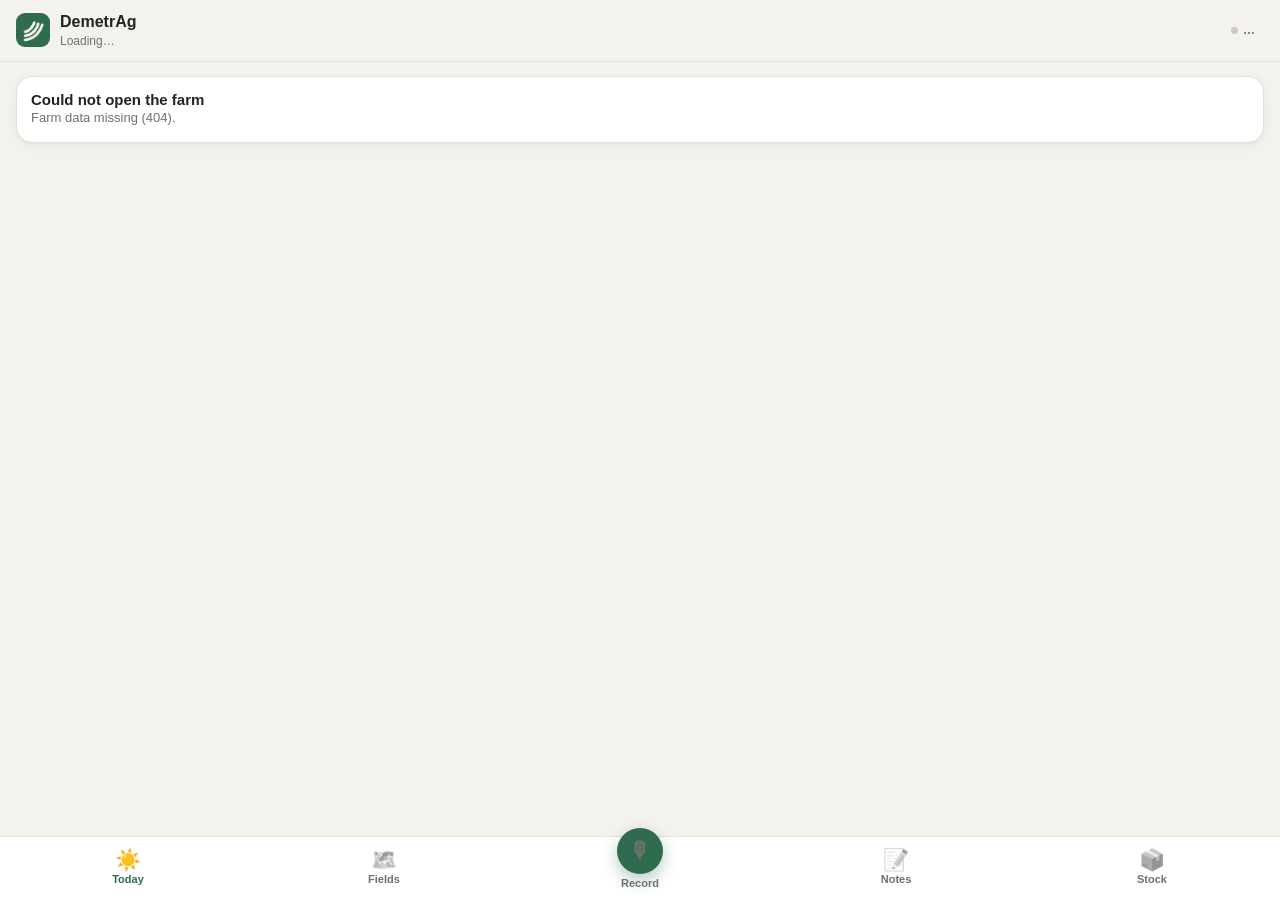
==== web/app/index.html @ 53e03352 "Add DemetrAg phone app with live sync, notes and photos - Phone app (web/app/): installable on iPhon" ====
<!doctype html>
<html lang="en">
<head>
  <meta charset="utf-8">
  <meta name="viewport" content="width=device-width, initial-scale=1, viewport-fit=cover">
  <title>DemetrAg</title>
  <meta name="apple-mobile-web-app-capable" content="yes">
  <meta name="mobile-web-app-capable" content="yes">
  <meta name="apple-mobile-web-app-title" content="DemetrAg">
  <meta name="apple-mobile-web-app-status-bar-style" content="default">
  <meta name="theme-color" content="#F4F2EC">
  <link rel="manifest" href="manifest.webmanifest">
  <link rel="apple-touch-icon" href="icons/icon-180.png">
  <link rel="icon" href="icons/icon-192.png">
  <link rel="stylesheet" href="../css/styles.css">
  <link rel="stylesheet" href="app.css">
</head>
<body class="m-body">
  <header class="m-top">
    <div class="m-brand">
      <img src="icons/icon-180.png" alt="" class="m-logo">
      <div><div class="m-name">DemetrAg</div><div class="m-farm" id="m-farm">Loading…</div></div>
    </div>
    <span class="live live-local" id="live">…</span>
  </header>

  <main class="m-main" id="m-main"><p class="m-loading">Loading the farm…</p></main>
  <section class="m-record" id="m-record" hidden>
    <div id="record-root"></div>
  </section>

  <nav class="m-tabs" aria-label="Sections">
    <button data-tab="today" class="is-on"><span>☀️</span>Today</button>
    <button data-tab="fields"><span>🗺️</span>Fields</button>
    <button data-tab="record" class="m-tab-record"><span>🎙</span>Record</button>
    <button data-tab="notes"><span>📝</span>Notes</button>
    <button data-tab="stock"><span>📦</span>Stock</button>
  </nav>

  <div id="toast" class="toast" role="status" aria-live="polite"></div>
  <script type="module" src="app.js"></script>
</body>
</html>
---- web/css/styles.css ----
:root {
  --bg: #F4F2EC;
  --card: #FFFFFF;
  --ink: #1E2622;
  --ink-2: #3A443F;
  --muted: #6B736E;
  --line: #E5E1D7;
  --line-strong: #CFC9BB;
  --accent: #2E6B4F;
  --accent-soft: #E3EFE8;
  --warn: #D9822B;
  --warn-soft: #FBEEDD;
  --crit: #C4452F;
  --crit-soft: #F9E3DE;
  --info: #4F7AA5;
  --info-soft: #E5EDF6;
  --ok: #3E8B5A;
  --radius: 14px;
  --shadow: 0 1px 2px rgba(30, 38, 34, .05), 0 4px 16px rgba(30, 38, 34, .04);
  --top: 64px;
  font-family: -apple-system, BlinkMacSystemFont, "Segoe UI", Inter, Roboto, "Helvetica Neue", sans-serif;
  color: var(--ink);
  background: var(--bg);
}

* { box-sizing: border-box; }
body { margin: 0; background: var(--bg); font-size: 14px; line-height: 1.45; }
h1, h2, h3, h4, h5 { margin: 0; line-height: 1.25; }
h2 { font-size: 20px; font-weight: 650; }
h3 { font-size: 15px; font-weight: 650; }
h4 { font-size: 14px; font-weight: 650; }
button { font: inherit; color: inherit; cursor: pointer; }
a { color: var(--accent); }
.muted { color: var(--muted); }
.small { font-size: 12px; }
.sub { color: var(--muted); margin: 2px 0 0; font-size: 13px; }

/* ---------- top bar ---------- */
.topbar {
  position: sticky; top: 0; z-index: 40; height: var(--top);
  display: flex; align-items: center; gap: 24px; padding: 0 24px;
  background: rgba(255, 255, 255, .92); backdrop-filter: blur(8px); border-bottom: 1px solid var(--line);
}
.brand { display: flex; align-items: center; gap: 10px; min-width: 260px; }
.brand-mark { width: 34px; height: 34px; }
.brand-name { font-weight: 700; font-size: 16px; letter-spacing: -.01em; }
.brand-sub { font-size: 12px; color: var(--muted); }
.farm-chip { display: flex; align-items: center; gap: 10px; padding: 6px 12px; border: 1px solid var(--line); border-radius: 999px; background: var(--bg); font-size: 13px; font-weight: 550; }
.top-right { margin-left: auto; display: flex; align-items: center; gap: 12px; }
.today { font-size: 13px; color: var(--ink-2); font-weight: 550; }
.log-count { font-size: 12px; color: var(--accent); font-weight: 600; }

.btn { border: 1px solid var(--line-strong); background: var(--card); border-radius: 10px; padding: 8px 14px; font-weight: 600; font-size: 13px; }
.btn.primary { background: var(--accent); border-color: var(--accent); color: #fff; }
.btn.primary:hover { background: #255A42; }
.btn.primary:disabled { opacity: .45; cursor: not-allowed; }
.btn.ghost { background: transparent; }
.btn.ghost:hover { background: var(--card); }
.icon-btn { border: 1px solid var(--line); background: var(--card); border-radius: 10px; width: 36px; height: 36px; display: inline-grid; place-items: center; font-size: 15px; flex: none; }
.icon-btn:hover { background: var(--bg); }
.link-btn { border: 0; background: none; color: var(--accent); font-weight: 600; padding: 10px 0 0; }
.link-btn:hover { text-decoration: underline; }

.tag { display: inline-block; font-size: 11px; font-weight: 600; padding: 2px 8px; border-radius: 999px; background: var(--line); color: var(--ink-2); }
.tag-synthetic { background: #EDE7F6; color: #5E4B8B; }

/* ---------- layout ---------- */
.layout { display: grid; grid-template-columns: 280px minmax(0, 1fr); gap: 0; min-height: calc(100vh - var(--top)); }
.sidebar { position: sticky; top: var(--top); align-self: start; height: calc(100vh - var(--top)); padding: 18px 14px 18px 20px; display: flex; flex-direction: column; gap: 8px; z-index: 30; }
.main { padding: 20px 24px 40px 10px; display: flex; flex-direction: column; gap: 18px; min-width: 0; }
.loading { padding: 40px; color: var(--muted); }

/* sidebar tiles with hover pop-overs */
.tile-wrap { position: relative; flex: 1 1 0; min-height: 58px; max-height: 112px; display: flex; }
.tile {
  width: 100%; height: 100%; display: flex; align-items: center; gap: 12px; text-align: left;
  padding: 11px 12px; border: 1px solid var(--line); border-radius: 12px; background: var(--card); box-shadow: var(--shadow);
  transition: border-color .15s, transform .15s;
}
.tile:hover { border-color: var(--line-strong); }
.tile.is-active { border-color: var(--accent); box-shadow: 0 0 0 1px var(--accent) inset, var(--shadow); }
.tile-ico { width: 36px; height: 36px; border-radius: 10px; background: var(--accent-soft); color: var(--accent); display: grid; place-items: center; flex: none; }
.ico { width: 20px; height: 20px; }
.tile-text { display: flex; flex-direction: column; min-width: 0; }
.tile-title { font-weight: 650; font-size: 13.5px; }
.tile-sum { font-size: 12px; color: var(--muted); white-space: nowrap; overflow: hidden; text-overflow: ellipsis; max-width: 190px; }
.pop {
  position: absolute; left: calc(100% + 10px); top: 0; width: 300px; z-index: 60;
  background: var(--card); border: 1px solid var(--line); border-radius: 12px; padding: 14px; box-shadow: 0 10px 30px rgba(30, 38, 34, .14);
  opacity: 0; visibility: hidden; transform: translateX(-4px); transition: opacity .12s, transform .12s, visibility .12s; pointer-events: none;
}
.tile-wrap:hover .pop, .tile-wrap:focus-within .pop { opacity: 1; visibility: visible; transform: none; }
.pop h5 { font-size: 11px; text-transform: uppercase; letter-spacing: .06em; color: var(--muted); margin: 8px 0 6px; }
.pop h5:first-child { margin-top: 0; }
.pop p { margin: 6px 0; font-size: 13px; }
.pop-row { display: flex; justify-content: space-between; gap: 10px; font-size: 13px; padding: 3px 0; }
.pop-row .ok { color: var(--ok); font-weight: 600; }
.pop-row .no { color: var(--crit); font-weight: 600; text-align: right; }
.pop-big { font-size: 34px; font-weight: 700; }
.pop-strong { font-weight: 650; }
.pop-note { color: var(--muted); font-size: 12px !important; }
.pop .pbar { margin: 2px 0 6px; }

/* ---------- cards ---------- */
.card { background: var(--card); border: 1px solid var(--line); border-radius: var(--radius); padding: 18px 20px; box-shadow: var(--shadow); min-width: 0; }
.card-head { display: flex; justify-content: space-between; align-items: flex-start; gap: 12px; margin-bottom: 12px; flex-wrap: wrap; }
.card h3 { margin-bottom: 8px; }
.section-title { margin: 18px 0 10px; font-size: 13px; text-transform: uppercase; letter-spacing: .05em; color: var(--muted); font-weight: 650; }
.view-head { display: flex; flex-direction: column; gap: 2px; padding-top: 4px; }
.view-head h2 { font-size: 22px; }
.grid-2 { display: grid; grid-template-columns: repeat(2, minmax(0, 1fr)); gap: 18px; }
.home-grid {
  display: grid; grid-template-columns: minmax(0, 1.75fr) minmax(380px, 1fr); gap: 18px; align-items: stretch;
  height: calc(100vh - var(--top) - 40px); min-height: 620px;
}
.home-grid > .card { min-height: 0; }
.home-grid > .card:not(.map-card) { overflow-y: auto; }
.map-card { display: flex; flex-direction: column; }
.view-head + .banner + .home-grid, .view-head + .home-grid { height: calc(100vh - var(--top) - 150px); }
.empty { color: var(--muted); padding: 10px 0; }
.banner { background: #EFEAF7; border: 1px dashed #A895CF; color: #4D3D78; border-radius: 12px; padding: 10px 14px; font-size: 13px; }
.error { border-color: var(--crit); }

/* crop chips and legends */
.crop-chip { display: inline-flex; align-items: center; gap: 5px; font-size: 12px; font-weight: 600; color: var(--ink-2); padding: 2px 8px 2px 6px; border-radius: 999px; background: var(--bg); white-space: nowrap; vertical-align: middle; }
.crop-chip i { width: 10px; height: 10px; border-radius: 3px; display: inline-block; }
.legend { display: flex; flex-wrap: wrap; gap: 6px; }
.status-legend { gap: 12px; font-size: 12px; color: var(--muted); }
.status-legend b { color: var(--ink); }

/* map */
.map-wrap { position: relative; flex: 1 1 auto; min-height: 340px; border-radius: 12px; background: #EEF0E6; overflow: hidden; border: 1px solid var(--line); }
.farm-map.is-panning { cursor: grabbing; }
.map-tools { position: absolute; top: 10px; right: 10px; display: flex; flex-direction: column; gap: 6px; }
.map-tools .icon-btn { width: 34px; height: 34px; font-size: 18px; font-weight: 700; box-shadow: var(--shadow); }
.map-tools .fit { font-size: 15px; }
.map-hint { position: absolute; left: 10px; bottom: 8px; font-size: 11px; color: var(--muted); background: rgba(255, 255, 255, .8); padding: 2px 8px; border-radius: 999px; pointer-events: none; }
.farm-map { width: 100%; height: 100%; display: block; position: absolute; inset: 0; touch-action: none; cursor: grab; }
.map-bg { fill: #EEF0E6; }
.field { cursor: pointer; outline: none; }
.field-shape { stroke: #fff; stroke-width: 22; transition: stroke .15s; }
.field:hover .field-shape, .field:focus .field-shape { stroke: var(--ink); stroke-width: 26; }
.field.is-selected .field-shape { stroke: var(--accent); stroke-width: 42; }
.field-prepared { fill: none; stroke: var(--accent); stroke-width: 30; stroke-dasharray: 60 40; }
.field-id { font-weight: 800; fill: var(--ink); paint-order: stroke; stroke: rgba(255, 255, 255, .85); stroke-width: 14; }
.field-crop { font-weight: 600; fill: var(--ink-2); paint-order: stroke; stroke: rgba(255, 255, 255, .85); stroke-width: 12; }
.field-mark { font-weight: 700; fill: var(--ink); paint-order: stroke; stroke: rgba(255, 255, 255, .85); stroke-width: 12; }
.field.is-flash .field-shape { animation: flash 1.1s ease-in-out 3; }
@keyframes flash { 50% { stroke: var(--warn); stroke-width: 60; } }
.map-foot { display: flex; justify-content: space-between; gap: 10px; flex-wrap: wrap; margin-top: 10px; font-size: 12px; }
.ndvi-scale { display: flex; align-items: center; gap: 6px; font-size: 12px; color: var(--muted); }
.ndvi-scale div { width: 120px; height: 10px; border-radius: 5px; background: linear-gradient(90deg, #C4452F, #E8B83A, #3E8B5A); }

/* progress */
.progress-grid { display: grid; grid-template-columns: repeat(2, minmax(0, 1fr)); gap: 12px 20px; }
.progress-item { display: flex; flex-direction: column; gap: 5px; margin-bottom: 10px; }
.progress-head { display: flex; justify-content: space-between; font-size: 13px; gap: 8px; }
.pbar { height: 8px; border-radius: 4px; background: var(--line); overflow: hidden; }
.pbar-fill { height: 100%; border-radius: 4px; transition: width .4s; }
.sbar { display: flex; height: 8px; border-radius: 4px; overflow: hidden; background: var(--line); }

/* assistant + recommendations */
.assistant-card { position: relative; }
.workload { border-radius: 12px; padding: 12px 14px; background: var(--accent-soft); font-size: 13px; margin-bottom: 14px; }
.workload.is-tight { background: var(--warn-soft); }
.workload-bar { height: 6px; border-radius: 3px; background: rgba(0, 0, 0, .08); margin: 8px 0 6px; overflow: hidden; }
.workload-bar div { height: 100%; background: var(--accent); }
.workload.is-tight .workload-bar div { background: var(--warn); }
.workload-note { color: var(--ink-2); font-size: 12px; }
.rec-list { display: flex; flex-direction: column; gap: 10px; }
.rec-grid { display: grid; grid-template-columns: repeat(auto-fill, minmax(320px, 1fr)); gap: 12px; }
.rec { border: 1px solid var(--line); border-left: 4px solid var(--accent); border-radius: 12px; padding: 12px 14px; background: var(--card); position: relative; }
.rec-stock { border-left-color: var(--warn); }
.rec-stock.rec-critical { border-left-color: var(--crit); background: #FFFBFA; }
.rec-nitrogen { border-left-color: var(--info); }
.rec header { display: flex; align-items: center; gap: 6px; margin-bottom: 6px; flex-wrap: wrap; }
.rec h4 { font-size: 14.5px; margin-bottom: 4px; }
.rec-num { width: 20px; height: 20px; border-radius: 50%; background: var(--ink); color: #fff; font-size: 11px; font-weight: 700; display: grid; place-items: center; }
.kind { font-size: 11px; font-weight: 700; text-transform: uppercase; letter-spacing: .05em; padding: 2px 7px; border-radius: 6px; }
.kind-timing { background: var(--accent-soft); color: var(--accent); }
.kind-stock { background: var(--warn-soft); color: #9A5512; }
.rec-critical .kind-stock { background: var(--crit-soft); color: var(--crit); }
.kind-nitrogen { background: var(--info-soft); color: var(--info); }
.rec-lines { margin: 0; padding-left: 16px; color: var(--ink-2); font-size: 13px; }
.rec-lines li { margin: 2px 0; }
.rec footer { margin-top: 8px; display: flex; flex-wrap: wrap; gap: 4px; }
.rec.is-changed { animation: glow 2.4s ease-out 1; }
.rec.is-changed::after { content: "Updated"; position: absolute; top: 10px; right: 12px; font-size: 11px; font-weight: 700; color: var(--warn); }
@keyframes glow { 0% { box-shadow: 0 0 0 3px var(--warn); } 100% { box-shadow: 0 0 0 0 transparent; } }
.day-chips { display: flex; flex-wrap: wrap; gap: 4px; margin-top: 8px; }
.day-chip { font-size: 11.5px; font-weight: 600; padding: 2px 7px; border-radius: 6px; background: var(--accent-soft); color: var(--accent); }

/* source badges */
.badge { display: inline-block; font-size: 10.5px; font-weight: 600; padding: 1px 7px; border-radius: 999px; border: 1px solid transparent; vertical-align: middle; white-space: nowrap; cursor: help; }
.badge-records { background: #EEF1EC; color: #46564C; border-color: #DCE3DD; }
.badge-captured { background: var(--accent); color: #fff; }
.badge-regional { background: var(--info-soft); color: var(--info); }
.badge-forecast { background: #E6F3F7; color: #2D7489; }
.badge-simulated { background: #F1ECF8; color: #6A54A0; border: 1px dashed #A895CF; }
.badge-rule { background: #FFF6E5; color: #94600F; border-color: #F0D9AE; }

/* weather */
.today-main { display: flex; align-items: center; gap: 16px; }
.today-ico { font-size: 48px; }
.today-temp { font-size: 30px; font-weight: 700; }
.today-temp span { font-size: 20px; color: var(--muted); font-weight: 600; }
.good-for { display: grid; grid-template-columns: repeat(2, minmax(0, 1fr)); gap: 8px; }
.good { border-radius: 10px; padding: 8px 10px; font-weight: 600; display: flex; flex-direction: column; }
.good.ok { background: var(--accent-soft); color: var(--accent); }
.good.no { background: var(--crit-soft); color: var(--crit); }
.good small { font-weight: 500; color: var(--ink-2); }
.watch { margin: 0; padding-left: 18px; display: flex; flex-direction: column; gap: 8px; font-size: 13px; }
.forecast-row { display: grid; grid-template-columns: repeat(10, minmax(72px, 1fr)); gap: 8px; overflow-x: auto; }
.fday { border: 1px solid var(--line); border-radius: 12px; padding: 10px 8px; text-align: center; font-size: 12px; }
.fday.is-wet { background: var(--info-soft); border-color: #C9D8E8; }
.fday-name { font-weight: 650; }
.fday-ico { font-size: 24px; margin: 4px 0; }
.fday-t { font-weight: 700; font-size: 14px; }
.fday-t span { color: var(--muted); font-weight: 500; }
.fday-r, .fday-w { color: var(--ink-2); }
.table-scroll { overflow-x: auto; }
table { border-collapse: collapse; width: 100%; font-size: 13px; }
th { text-align: left; font-weight: 650; color: var(--muted); font-size: 12px; }
th, td { padding: 8px 10px; border-bottom: 1px solid var(--line); vertical-align: top; }
.num { text-align: right; white-space: nowrap; }
.windows td { text-align: center; font-weight: 700; }
.windows td.ok { color: var(--ok); background: #F3F8F4; }
.windows td.no { color: var(--crit); background: #FDF4F2; }
.windows th { white-space: nowrap; }
.chart { width: 100%; height: auto; display: block; margin: 6px 0; flex: none; }
.c-val { font-size: 12px; fill: var(--ink-2); font-weight: 600; }
.c-lab { font-size: 12px; fill: var(--muted); }
.c-ref { stroke: var(--crit); stroke-dasharray: 6 4; stroke-width: 1.5; }
.c-ref-lab { font-size: 11.5px; fill: var(--crit); font-weight: 600; }

/* activities */
.kpis { display: grid; grid-template-columns: repeat(2, minmax(0, 1fr)); gap: 10px; margin: 8px 0; }
.kpi { background: var(--bg); border-radius: 12px; padding: 12px; display: flex; flex-direction: column; }
.kpi-v { font-size: 22px; font-weight: 700; }
.kpi-l { color: var(--muted); font-size: 12px; }
.chips { display: flex; flex-wrap: wrap; gap: 6px; margin-bottom: 10px; }
.chip { border: 1px solid var(--line-strong); background: var(--card); border-radius: 999px; padding: 5px 12px; font-size: 12.5px; font-weight: 600; text-align: left; }
.chip:hover { border-color: var(--accent); }
.chip.is-on { background: var(--ink); color: #fff; border-color: var(--ink); }
.log-row { cursor: pointer; }
.log-row:hover { background: #FAF9F5; }
.log-row.is-open { background: var(--accent-soft); }
.log-row.is-planned td { color: var(--muted); font-style: italic; }
.detail-row td { background: #FAFBF8; }
.event-detail dl, .soil, .confirm-sum { display: grid; grid-template-columns: max-content 1fr; gap: 4px 16px; margin: 0; font-size: 13px; }
.event-detail dt, .soil dt, .confirm-sum dt { color: var(--muted); }
.event-detail dd, .soil dd, .confirm-sum dd { margin: 0; font-weight: 550; }

/* NDVI */
.ndvi-list { display: flex; flex-direction: column; gap: 6px; }
.ndvi-row { display: grid; grid-template-columns: 150px 50px 1fr; grid-template-rows: auto auto; gap: 2px 10px; align-items: center; text-align: left; border: 1px solid var(--line); border-radius: 10px; background: var(--card); padding: 8px 10px; }
.ndvi-row:hover { border-color: var(--line-strong); }
.ndvi-row .muted { grid-column: 1 / -1; }
.ndvi-v { font-weight: 700; }

/* last activities */
.timeline { display: flex; flex-direction: column; gap: 16px; }
.tl-date { font-size: 12px; font-weight: 700; text-transform: uppercase; letter-spacing: .05em; color: var(--muted); margin-bottom: 6px; }
.tl-item { display: flex; align-items: center; gap: 12px; padding: 8px 10px; border-radius: 10px; cursor: pointer; }
.tl-item:hover { background: var(--bg); }
.tl-ico { width: 32px; height: 32px; border-radius: 9px; background: var(--bg); display: grid; place-items: center; flex: none; }
.tl-body { display: flex; flex-direction: column; flex: 1; min-width: 0; font-size: 13px; }
.tl-body span { color: var(--ink-2); }

/* field grid */
.field-grid { display: grid; grid-template-columns: repeat(auto-fill, minmax(250px, 1fr)); gap: 10px; }
.field-card { text-align: left; border: 1px solid var(--line); border-radius: 12px; background: var(--card); padding: 12px; display: flex; flex-direction: column; gap: 4px; font-size: 12.5px; }
.field-card:hover { border-color: var(--accent); }
.fc-head { display: flex; align-items: center; gap: 6px; }
.fc-head .muted { margin-left: auto; }
.fc-status { font-weight: 650; color: var(--accent); }
.fc-note { color: var(--ink-2); }

/* inventory */
.inv td { vertical-align: middle; }
.inv-critical { background: #FFF8F6; }
.status { font-size: 11.5px; font-weight: 700; padding: 3px 8px; border-radius: 999px; white-space: nowrap; }
.status-ok { background: var(--accent-soft); color: var(--accent); }
.status-low { background: var(--warn-soft); color: #9A5512; }
.status-critical { background: var(--crit-soft); color: var(--crit); }
.status-none { background: var(--bg); color: var(--muted); }
.cover { height: 4px; border-radius: 2px; background: var(--crit-soft); margin-top: 4px; overflow: hidden; }
.cover div { height: 100%; background: var(--ok); }
.inv-low .cover div { background: var(--warn); }
.inv-critical .cover div { background: var(--crit); }
.neg { color: var(--crit); }

/* field drawer */
.drawer {
  position: fixed; top: var(--top); right: 0; width: 520px; max-width: 100vw; height: calc(100vh - var(--top)); z-index: 50;
  background: var(--card); border-left: 1px solid var(--line); box-shadow: -12px 0 40px rgba(30, 38, 34, .12);
  transform: translateX(105%); transition: transform .22s ease; display: flex; flex-direction: column;
}
.drawer.is-open { transform: none; }
.drawer-head { display: flex; justify-content: space-between; align-items: flex-start; padding: 18px 20px 12px; border-bottom: 1px solid var(--line); }
.drawer-title { font-size: 20px; font-weight: 700; display: flex; align-items: center; gap: 8px; }
.drawer-body { padding: 14px 20px 30px; overflow-y: auto; display: flex; flex-direction: column; gap: 8px; }
.drawer-body h4 { margin-top: 12px; display: flex; align-items: center; gap: 6px; flex-wrap: wrap; }
.status-box { border-radius: 12px; padding: 10px 12px; background: var(--bg); display: flex; flex-direction: column; font-size: 13px; }
.status-standing { background: #E8F3EC; }
.status-to-sow { background: var(--warn-soft); }
.status-prepared, .status-sown { background: var(--accent-soft); }
.mini-tl { display: flex; flex-direction: column; font-size: 12.5px; }
.mini-tl-row { display: grid; grid-template-columns: 52px 130px 1fr; gap: 8px; padding: 6px 0; border-bottom: 1px solid var(--line); }
.mini-tl-row.is-planned { color: var(--muted); font-style: italic; }
.mini-tl-row.is-captured { background: var(--accent-soft); border-radius: 6px; padding-left: 6px; }
.mini-date { font-weight: 650; }

/* capture dialog */
.modal { position: fixed; inset: 0; z-index: 80; background: rgba(20, 30, 25, .45); display: grid; place-items: center; padding: 20px; }
.modal[hidden] { display: none; }
.modal-box { width: min(680px, 100%); max-height: calc(100vh - 40px); background: var(--card); border-radius: 18px; box-shadow: 0 20px 60px rgba(0, 0, 0, .25); display: flex; flex-direction: column; overflow: hidden; }
.modal-head { display: flex; justify-content: space-between; align-items: flex-start; padding: 18px 20px 12px; border-bottom: 1px solid var(--line); }
.convo { padding: 16px 20px; overflow-y: auto; display: flex; flex-direction: column; gap: 10px; min-height: 140px; max-height: 40vh; }
.msg { max-width: 85%; padding: 10px 13px; border-radius: 14px; font-size: 13.5px; }
.msg-assistant { background: var(--bg); align-self: flex-start; border-bottom-left-radius: 4px; }
.msg-farmer { background: var(--accent); color: #fff; align-self: flex-end; border-bottom-right-radius: 4px; }
.msg .got { display: block; font-size: 12px; color: var(--accent); font-weight: 600; margin-bottom: 4px; }
.msg .via { display: block; font-size: 11px; opacity: .8; }
.answers { display: flex; flex-wrap: wrap; gap: 6px; align-self: flex-start; }
.composer { display: flex; gap: 8px; padding: 12px 20px; border-top: 1px solid var(--line); align-items: center; }
.composer textarea { flex: 1; resize: none; border: 1px solid var(--line-strong); border-radius: 12px; padding: 10px 12px; font: inherit; }
.composer textarea:focus { outline: 2px solid var(--accent); border-color: transparent; }
.mic { width: 42px; height: 42px; font-size: 18px; }
.mic.is-on { background: var(--crit); border-color: var(--crit); animation: pulse 1.2s infinite; }
.mic:disabled { opacity: .4; cursor: not-allowed; }
@keyframes pulse { 50% { box-shadow: 0 0 0 6px rgba(196, 69, 47, .2); } }
.examples { display: flex; flex-wrap: wrap; gap: 6px; padding: 0 20px 16px; align-items: center; }
.modal-box:has(.confirm) .convo { max-height: 22vh; }
.confirm { padding: 14px 20px 18px; border-top: 1px solid var(--line); overflow-y: auto; display: flex; flex-direction: column; gap: 12px; }
.confirm-grid { display: grid; grid-template-columns: repeat(2, minmax(0, 1fr)); gap: 10px 14px; }
.confirm-grid label { display: flex; flex-direction: column; gap: 4px; font-size: 12px; font-weight: 650; color: var(--muted); }
.confirm-grid select, .confirm-grid input { font: inherit; font-size: 13.5px; color: var(--ink); border: 1px solid var(--line-strong); border-radius: 9px; padding: 7px 9px; background: #fff; }
.amount { display: flex; gap: 6px; align-items: center; }
.amount input { width: 90px; }
.amount span { font-size: 13px; color: var(--ink); }
.hint { color: #94600F; font-weight: 500; }
.fields-pick .label { font-size: 12px; font-weight: 650; color: var(--muted); margin-bottom: 4px; }
.fg { display: flex; flex-wrap: wrap; gap: 4px 10px; align-items: center; padding: 3px 0; }
.fg-crop { display: inline-flex; align-items: center; gap: 5px; width: 92px; font-size: 12px; font-weight: 650; }
.fg-crop i { width: 10px; height: 10px; border-radius: 3px; }
.fg-field { font-size: 12.5px; display: inline-flex; gap: 4px; align-items: center; }
.fg-field span { color: var(--muted); }
.confirm-sum { background: var(--bg); padding: 10px 12px; border-radius: 10px; }
.warn { background: var(--warn-soft); color: #7A4510; border-radius: 10px; padding: 8px 12px; font-size: 13px; }
.confirm-note { font-size: 12px; color: var(--muted); }
.confirm-actions { display: flex; justify-content: flex-end; gap: 8px; }

/* toast + footer */
.toast { position: fixed; left: 50%; bottom: 24px; transform: translate(-50%, 20px); background: var(--ink); color: #fff; padding: 10px 16px; border-radius: 12px; font-size: 13.5px; font-weight: 600; opacity: 0; transition: .2s; z-index: 90; pointer-events: none; }
.toast.is-on { opacity: 1; transform: translate(-50%, 0); }
.footer { padding: 16px 24px 28px 300px; font-size: 11.5px; color: var(--muted); line-height: 1.6; }

@media (max-width: 1180px) {
  .home-grid, .view-head + .banner + .home-grid, .view-head + .home-grid { grid-template-columns: minmax(0, 1fr); height: auto; }
  .map-wrap { flex: none; height: 460px; }
  .brand-sub, .farm-chip .tag { display: none; }
}
@media (max-width: 900px) {
  .layout { grid-template-columns: minmax(0, 1fr); }
  .sidebar { position: static; height: auto; flex-direction: row; overflow-x: auto; padding: 12px 16px; }
  .tile-wrap { flex: none; width: 220px; max-height: none; }
  .pop { display: none; }
  .main { padding: 8px 16px 32px; }
  .grid-2, .progress-grid, .confirm-grid { grid-template-columns: minmax(0, 1fr); }
  .footer { padding: 16px; }
  .farm-chip, .today { display: none; }
  .map-wrap { height: 340px; }
}

/* recommendations filter bar */
.filter-bar { display: flex; flex-direction: column; gap: 10px; padding-top: 14px; padding-bottom: 14px; }
.rf-head { display: flex; justify-content: space-between; align-items: center; gap: 12px; flex-wrap: wrap; }
.rf-head .chips { margin-bottom: 0; }
.rf-row { display: flex; flex-wrap: wrap; gap: 10px; align-items: flex-end; }
.rf { display: flex; flex-direction: column; gap: 3px; font-size: 11.5px; font-weight: 650; color: var(--muted); }
.rf select { font: inherit; font-size: 13px; font-weight: 500; color: var(--ink); border: 1px solid var(--line-strong); border-radius: 9px; padding: 6px 8px; background: #fff; min-width: 150px; max-width: 260px; }
.rf select:focus { outline: 2px solid var(--accent); }
.btn:disabled { opacity: .45; cursor: not-allowed; }

/* capture: recording bar, long-recording option, rejections, record check */
.rec-bar { display: flex; align-items: center; gap: 8px; padding: 8px 20px; background: var(--crit-soft); font-size: 13px; border-top: 1px solid var(--line); }
.rec-dot { width: 10px; height: 10px; border-radius: 50%; background: var(--crit); animation: pulse 1.2s infinite; }
#rec-time { font-variant-numeric: tabular-nums; font-weight: 700; }
.long-toggle { display: flex; align-items: center; gap: 8px; padding: 0 20px 12px; font-size: 12.5px; color: var(--ink-2); }
.msg .rejected { color: var(--crit); font-weight: 600; }
.record-check { border: 1px solid var(--accent); border-radius: 12px; padding: 10px 12px; background: #F7FBF8; }
.record-check .label { font-size: 12px; font-weight: 700; color: var(--accent); text-transform: uppercase; letter-spacing: .05em; margin-bottom: 6px; }
.record-check .confirm-sum { background: transparent; padding: 0; }
.confirm-sum dd .hint { font-weight: 500; }

/* live sync + phone link */
.live { font-size: 12px; font-weight: 700; padding: 3px 9px 3px 20px; border-radius: 999px; position: relative; background: var(--bg); color: var(--muted); }
.live::before { content: ""; position: absolute; left: 8px; top: 50%; width: 7px; height: 7px; margin-top: -3.5px; border-radius: 50%; background: var(--line-strong); }
.live-live { background: var(--accent-soft); color: var(--accent); }
.live-live::before { background: #2FA36B; animation: pulse 2s infinite; }
.live-reconnecting { background: var(--warn-soft); color: #9A5512; }
.live-reconnecting::before { background: var(--warn); }
.phone-panel { position: fixed; top: calc(var(--top) + 8px); right: 16px; width: 380px; z-index: 70; background: var(--card); border: 1px solid var(--line); border-radius: 14px; padding: 14px 16px; box-shadow: 0 16px 40px rgba(30, 38, 34, .18); font-size: 13px; }
.phone-panel[hidden] { display: none; }
.phone-head { display: flex; justify-content: space-between; align-items: center; margin-bottom: 6px; font-size: 14px; }
.phone-url { display: flex; gap: 8px; align-items: center; background: var(--bg); border-radius: 10px; padding: 8px 10px; margin: 6px 0; }
.phone-url code { flex: 1; word-break: break-all; font-size: 12.5px; }
.phone-panel ol { padding-left: 18px; margin: 8px 0 0; display: flex; flex-direction: column; gap: 4px; }

/* notes and photos */
.badge-note { background: #FFF1E6; color: #A1501B; border-color: #F2D2B8; }
.kind-note { background: #FFF1E6; color: #A1501B; }
.rec-note { border-left-color: #D9822B; }
.rec-photo { width: 100%; max-height: 160px; object-fit: cover; border-radius: 10px; margin: 4px 0 6px; display: block; }
.tl-photo { width: 52px; height: 52px; object-fit: cover; border-radius: 8px; flex: none; }
.note-list { display: flex; flex-direction: column; gap: 8px; }
.note-item { display: flex; gap: 10px; align-items: flex-start; background: var(--bg); border-radius: 10px; padding: 8px; }
.note-item img { width: 72px; height: 72px; object-fit: cover; border-radius: 8px; display: block; }
.note-body { display: flex; flex-direction: column; gap: 3px; font-size: 13px; min-width: 0; }
.note-meta { font-size: 11.5px; color: var(--muted); }
.note-topics { display: flex; flex-wrap: wrap; gap: 4px; }
.topic { font-size: 11px; font-weight: 700; padding: 1px 7px; border-radius: 999px; background: #FFF1E6; color: #A1501B; }
.note-form { display: flex; flex-direction: column; gap: 8px; border: 1px dashed var(--line-strong); border-radius: 12px; padding: 10px; }
.note-form textarea { font: inherit; border: 1px solid var(--line-strong); border-radius: 10px; padding: 8px 10px; resize: vertical; }
.note-tags { display: flex; flex-wrap: wrap; gap: 6px; }
.tag-pick { position: relative; }
.tag-pick input { position: absolute; opacity: 0; }
.tag-pick span { display: inline-block; font-size: 12px; font-weight: 600; padding: 4px 10px; border-radius: 999px; border: 1px solid var(--line-strong); background: var(--card); cursor: pointer; }
.tag-pick input:checked + span { background: var(--ink); color: #fff; border-color: var(--ink); }
.tag-pick input:focus-visible + span { outline: 2px solid var(--accent); }
.note-actions { display: flex; align-items: center; gap: 8px; }
.note-actions .btn.primary { margin-left: auto; }
.file-btn { cursor: pointer; }
.dictate-hint { margin: 0 20px 12px; font-size: 12.5px; color: var(--ink-2); background: var(--accent-soft); border-radius: 10px; padding: 8px 10px; }
---- web/app/app.css ----
/* Phone layout on top of the shared styles (../css/styles.css). */
.m-body {
  --tabs: 64px;
  margin: 0; min-height: 100vh; background: var(--bg); font-size: 15px;
  padding: env(safe-area-inset-top) 0 calc(var(--tabs) + env(safe-area-inset-bottom));
  -webkit-tap-highlight-color: transparent; overscroll-behavior-y: contain;
}
.m-top {
  position: sticky; top: 0; z-index: 30; display: flex; align-items: center; justify-content: space-between;
  padding: 10px 16px; background: rgba(244, 242, 236, .94); backdrop-filter: blur(10px); border-bottom: 1px solid var(--line);
}
.m-brand { display: flex; align-items: center; gap: 10px; }
.m-logo { width: 34px; height: 34px; border-radius: 9px; }
.m-name { font-weight: 750; font-size: 16px; }
.m-farm { font-size: 12px; color: var(--muted); }
.m-main { padding: 14px 16px 24px; display: flex; flex-direction: column; gap: 14px; }
.m-loading { color: var(--muted); }
.m-main[hidden], .m-record[hidden] { display: none; }
.m-h { font-size: 17px; font-weight: 700; margin: 6px 0 -4px; }
.m-sub { font-size: 13px; color: var(--muted); margin: 0; }
.m-card { background: var(--card); border: 1px solid var(--line); border-radius: 16px; padding: 14px; box-shadow: var(--shadow); }

/* bottom tab bar */
.m-tabs {
  position: fixed; left: 0; right: 0; bottom: 0; z-index: 40; display: grid; grid-template-columns: repeat(5, 1fr);
  height: calc(var(--tabs) + env(safe-area-inset-bottom)); padding-bottom: env(safe-area-inset-bottom);
  background: rgba(255, 255, 255, .96); backdrop-filter: blur(10px); border-top: 1px solid var(--line);
}
.m-tabs button { border: 0; background: none; display: flex; flex-direction: column; align-items: center; justify-content: center; gap: 2px; font-size: 11px; font-weight: 650; color: var(--muted); }
.m-tabs button span { font-size: 21px; line-height: 1; filter: grayscale(1); opacity: .7; }
.m-tabs button.is-on { color: var(--accent); }
.m-tabs button.is-on span { filter: none; opacity: 1; }
.m-tabs .m-tab-record span { width: 46px; height: 46px; margin-top: -18px; border-radius: 50%; background: var(--accent); display: grid; place-items: center; filter: none; opacity: 1; box-shadow: 0 6px 16px rgba(46, 107, 79, .35); font-size: 22px; }

/* today */
.m-weather { display: flex; align-items: center; gap: 12px; }
.m-weather .ico { font-size: 40px; width: auto; height: auto; }
.m-temp { font-size: 26px; font-weight: 750; }
.m-temp span { font-size: 17px; color: var(--muted); font-weight: 600; }
.m-good { display: flex; flex-wrap: wrap; gap: 6px; margin-top: 10px; }
.m-good span { font-size: 12.5px; font-weight: 650; padding: 4px 9px; border-radius: 999px; }
.m-good .ok { background: var(--accent-soft); color: var(--accent); }
.m-good .no { background: var(--crit-soft); color: var(--crit); }
.m-days { display: grid; grid-template-columns: repeat(5, 1fr); gap: 6px; margin-top: 12px; text-align: center; font-size: 11.5px; }
.m-days div { background: var(--bg); border-radius: 10px; padding: 6px 2px; }
.m-days b { display: block; font-size: 18px; }
.m-days .wet { background: var(--info-soft); }
.m-body .rec h4 { font-size: 15px; }
.m-body .rec-lines { font-size: 13.5px; }
.m-body .workload { margin: 0; }
.m-more summary { font-weight: 650; cursor: pointer; padding: 4px 0; }
.m-more .rec { margin-top: 10px; }
.m-foot { font-size: 11.5px; color: var(--muted); text-align: center; margin: 4px 0 0; }

/* fields */
.m-map { height: 300px; position: relative; border-radius: 14px; overflow: hidden; border: 1px solid var(--line); background: #EEF0E6; }
.m-map .farm-map { cursor: default; }
.m-field { display: grid; grid-template-columns: 1fr auto; gap: 2px 10px; align-items: center; text-align: left; width: 100%; background: var(--card); border: 1px solid var(--line); border-radius: 14px; padding: 12px 14px; }
.m-field b { font-size: 15px; }
.m-field .muted { font-size: 13px; }
.m-field .chev { grid-row: 1 / span 2; grid-column: 2; color: var(--muted); font-size: 20px; }
.m-list { display: flex; flex-direction: column; gap: 8px; }
.m-back { border: 0; background: none; color: var(--accent); font-weight: 650; font-size: 15px; padding: 0; text-align: left; }
.m-detail-title { display: flex; align-items: center; gap: 8px; font-size: 22px; font-weight: 750; }
.m-kv { display: grid; grid-template-columns: repeat(2, minmax(0, 1fr)); gap: 8px; }
.m-kv div { background: var(--bg); border-radius: 10px; padding: 8px 10px; font-size: 12px; color: var(--muted); }
.m-kv b { display: block; font-size: 15px; color: var(--ink); }

/* record (embedded capture dialog) */
.m-record { padding: 12px 12px 20px; }
.m-record .modal-box.is-embedded { width: 100%; max-height: none; border-radius: 18px; box-shadow: var(--shadow); border: 1px solid var(--line); }
.m-record .convo { max-height: none; min-height: 120px; }
.m-record .composer textarea { font-size: 16px; } /* 16px stops iOS zooming into the field */
.m-record .examples { padding-bottom: 14px; }
.m-record .confirm { overflow: visible; }
.m-record .confirm-actions .btn { padding: 11px 16px; font-size: 15px; }

/* notes */
.m-body .note-form { background: var(--card); border-style: solid; border-color: var(--line); padding: 14px; gap: 10px; }
.m-body .note-form textarea, .m-body .note-form select { font-size: 16px; }
.m-body .note-form select { font: inherit; font-size: 16px; border: 1px solid var(--line-strong); border-radius: 10px; padding: 9px 10px; background: #fff; width: 100%; }
.m-label { font-size: 12px; font-weight: 700; color: var(--muted); text-transform: uppercase; letter-spacing: .04em; }
.m-preview { width: 100%; max-height: 220px; object-fit: cover; border-radius: 12px; }
.m-result { border: 1px solid #F2D2B8; background: #FFF8F2; }
.m-result h3 { font-size: 14px; margin-bottom: 6px; }
.m-result ul { margin: 0; padding-left: 18px; font-size: 13.5px; display: flex; flex-direction: column; gap: 4px; }
.m-body .btn { font-size: 14px; padding: 10px 14px; }
.m-body .tag-pick span { font-size: 13px; padding: 6px 11px; }

/* stock */
.m-stock { display: grid; grid-template-columns: 1fr auto; gap: 2px 10px; align-items: center; background: var(--card); border: 1px solid var(--line); border-radius: 14px; padding: 11px 14px; }
.m-stock .muted { font-size: 12.5px; }
.m-stock .lvl { font-weight: 750; text-align: right; }
.m-act { display: flex; gap: 10px; align-items: center; background: var(--card); border: 1px solid var(--line); border-radius: 12px; padding: 9px 12px; font-size: 13.5px; }
.m-act .tl-ico { width: 30px; height: 30px; }
.m-act .grow { flex: 1; min-width: 0; }
.m-act .muted { font-size: 12.5px; }
.m-body .toast { bottom: calc(var(--tabs) + env(safe-area-inset-bottom) + 12px); max-width: calc(100% - 32px); text-align: center; }
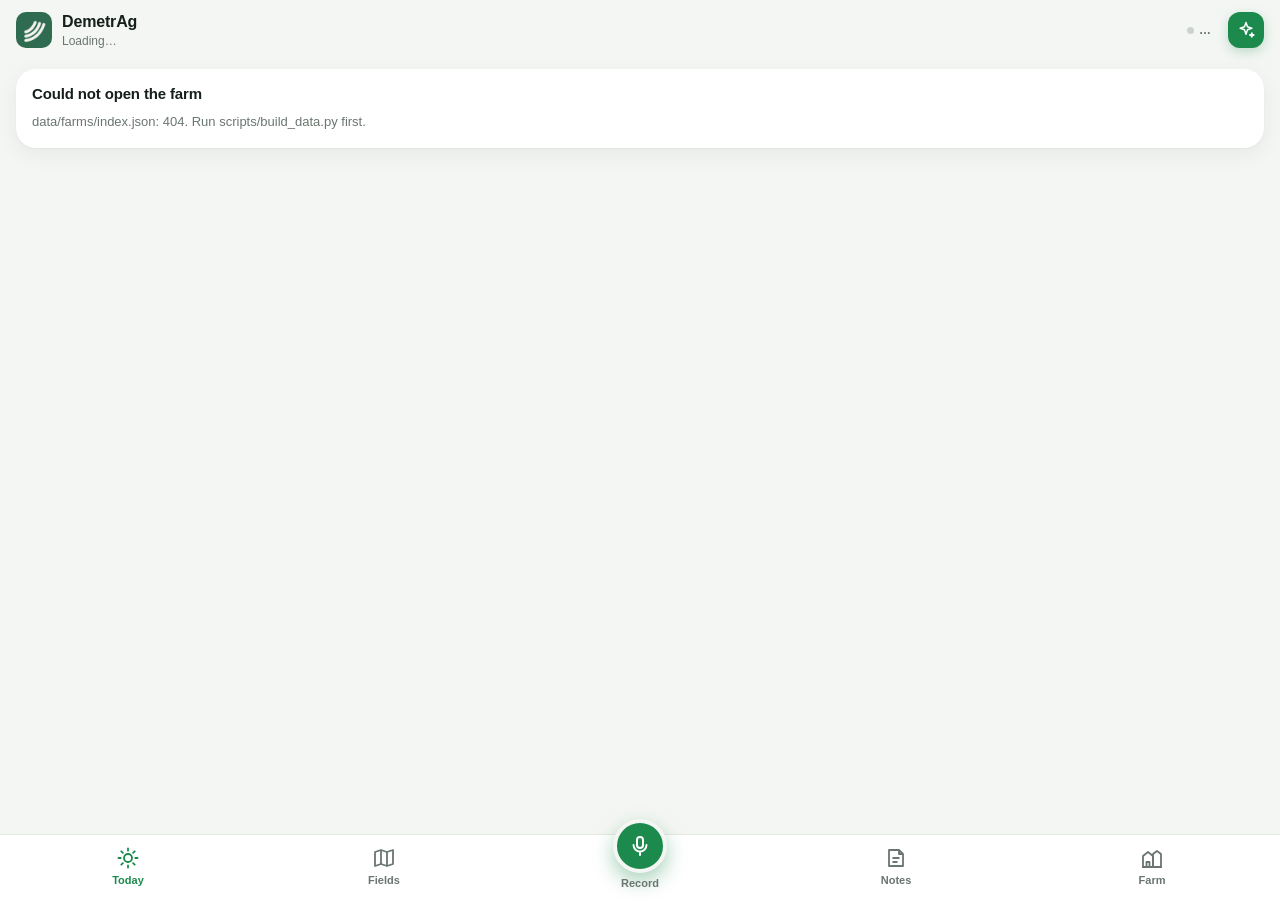
==== commit 97dc8f43: "Phone app: Farm tab with money, stock and profile, notes gallery, onboarding sheet - Tabs Today, Fie" ====
--- a/web/app/index.html
+++ b/web/app/index.html
@@ -8,7 +8,7 @@
   <meta name="mobile-web-app-capable" content="yes">
   <meta name="apple-mobile-web-app-title" content="DemetrAg">
   <meta name="apple-mobile-web-app-status-bar-style" content="default">
-  <meta name="theme-color" content="#F4F2EC">
+  <meta name="theme-color" content="#F4F6F3">
   <link rel="manifest" href="manifest.webmanifest">
   <link rel="apple-touch-icon" href="icons/icon-180.png">
   <link rel="icon" href="icons/icon-192.png">
@@ -19,9 +19,12 @@
   <header class="m-top">
     <div class="m-brand">
       <img src="icons/icon-180.png" alt="" class="m-logo">
-      <div><div class="m-name">DemetrAg</div><div class="m-farm" id="m-farm">Loading…</div></div>
+      <button class="m-farm-btn" id="m-farm-btn" data-farms aria-label="Switch farm"><span class="m-name">DemetrAg</span><span class="m-farm">Loading…</span></button>
     </div>
-    <span class="live live-local" id="live">…</span>
+    <div class="m-top-right">
+      <span class="live live-local" id="live">…</span>
+      <button class="icon-btn m-onb-btn" data-action="onboarding" aria-label="Onboarding: add farm data"><svg class="ico" viewBox="0 0 24 24" fill="none" stroke="currentColor" stroke-width="1.8" stroke-linecap="round" stroke-linejoin="round" aria-hidden="true"><path d="M12 3l1.8 5.2L19 10l-5.2 1.8L12 17l-1.8-5.2L5 10l5.2-1.8z"/><path d="M19 15.5l.7 1.8 1.8.7-1.8.7-.7 1.8-.7-1.8-1.8-.7 1.8-.7z"/></svg></button>
+    </div>
   </header>
 
   <main class="m-main" id="m-main"><p class="m-loading">Loading the farm…</p></main>
@@ -30,13 +33,15 @@
   </section>
 
   <nav class="m-tabs" aria-label="Sections">
-    <button data-tab="today" class="is-on"><span>☀️</span>Today</button>
-    <button data-tab="fields"><span>🗺️</span>Fields</button>
-    <button data-tab="record" class="m-tab-record"><span>🎙</span>Record</button>
-    <button data-tab="notes"><span>📝</span>Notes</button>
-    <button data-tab="stock"><span>📦</span>Stock</button>
+    <button data-tab="today" class="is-on"><svg class="ico" viewBox="0 0 24 24" fill="none" stroke="currentColor" stroke-width="1.8" stroke-linecap="round" aria-hidden="true"><circle cx="12" cy="12" r="4"/><path d="M12 2.5v2.2M12 19.3v2.2M2.5 12h2.2M19.3 12h2.2M5.3 5.3l1.6 1.6M17.1 17.1l1.6 1.6M5.3 18.7l1.6-1.6M17.1 6.9l1.6-1.6"/></svg>Today</button>
+    <button data-tab="fields"><svg class="ico" viewBox="0 0 24 24" fill="none" stroke="currentColor" stroke-width="1.8" stroke-linejoin="round" aria-hidden="true"><path d="M3 6l6-2 6 2 6-2v14l-6 2-6-2-6 2z"/><path d="M9 4v14M15 6v14"/></svg>Fields</button>
+    <button data-tab="record" class="m-tab-record"><span><svg class="ico" viewBox="0 0 24 24" fill="none" stroke="currentColor" stroke-width="2" stroke-linecap="round" aria-hidden="true"><rect x="9" y="3" width="6" height="11" rx="3"/><path d="M5.5 11a6.5 6.5 0 0 0 13 0M12 17.5V21"/></svg></span>Record</button>
+    <button data-tab="notes"><svg class="ico" viewBox="0 0 24 24" fill="none" stroke="currentColor" stroke-width="1.8" stroke-linejoin="round" aria-hidden="true"><path d="M5 4h10l4 4v12H5z"/><path d="M15 4v4h4M8.5 12h7M8.5 16h5"/></svg>Notes</button>
+    <button data-tab="farm"><svg class="ico" viewBox="0 0 24 24" fill="none" stroke="currentColor" stroke-width="1.8" stroke-linejoin="round" aria-hidden="true"><path d="M3 21V10l5-4 5 4v11"/><path d="M13 21V8l4-3 4 3v13"/><path d="M6.5 21v-5h3v5M2 21h20"/></svg>Farm</button>
   </nav>
 
+  <div id="m-sheet" class="m-sheet" hidden></div>
+  <div id="m-onboarding" class="m-onb" hidden></div>
   <div id="toast" class="toast" role="status" aria-live="polite"></div>
   <script type="module" src="app.js"></script>
 </body>
--- a/web/css/styles.css
+++ b/web/css/styles.css
@@ -1,142 +1,201 @@
 :root {
-  --bg: #F4F2EC;
+  --bg: #F4F6F3;
   --card: #FFFFFF;
-  --ink: #1E2622;
-  --ink-2: #3A443F;
-  --muted: #6B736E;
-  --line: #E5E1D7;
-  --line-strong: #CFC9BB;
-  --accent: #2E6B4F;
-  --accent-soft: #E3EFE8;
+  --ink: #15201A;
+  --ink-2: #3A4640;
+  --muted: #6A766F;
+  --line: #E5E9E4;
+  --line-strong: #CBD3CC;
+  --accent: #1B8A4C;
+  --accent-hover: #177841;
+  --accent-soft: #E5F3EA;
+  --gold: #D4A13A;
   --warn: #D9822B;
-  --warn-soft: #FBEEDD;
-  --crit: #C4452F;
-  --crit-soft: #F9E3DE;
-  --info: #4F7AA5;
-  --info-soft: #E5EDF6;
-  --ok: #3E8B5A;
-  --radius: 14px;
-  --shadow: 0 1px 2px rgba(30, 38, 34, .05), 0 4px 16px rgba(30, 38, 34, .04);
+  --warn-soft: #FCEFDF;
+  --crit: #CF4A33;
+  --crit-2: #E58A72;
+  --crit-soft: #FAE5E0;
+  --info: #3F7CB5;
+  --info-soft: #E4EEF8;
+  --ok: #1B8A4C;
+  --radius: 18px;
+  --shadow: 0 1px 2px rgba(21, 32, 26, .04), 0 6px 22px rgba(21, 32, 26, .06);
+  --shadow-lg: 0 18px 50px rgba(21, 32, 26, .18);
   --top: 64px;
-  font-family: -apple-system, BlinkMacSystemFont, "Segoe UI", Inter, Roboto, "Helvetica Neue", sans-serif;
+  font-family: Inter, -apple-system, BlinkMacSystemFont, "Segoe UI", Roboto, "Helvetica Neue", sans-serif;
   color: var(--ink);
   background: var(--bg);
 }
 
 * { box-sizing: border-box; }
-body { margin: 0; background: var(--bg); font-size: 14px; line-height: 1.45; }
-h1, h2, h3, h4, h5 { margin: 0; line-height: 1.25; }
-h2 { font-size: 20px; font-weight: 650; }
+body { margin: 0; background: var(--bg); font-size: 14px; line-height: 1.45; -webkit-font-smoothing: antialiased; }
+h1, h2, h3, h4, h5 { margin: 0; line-height: 1.25; letter-spacing: -.01em; }
+h2 { font-size: 20px; font-weight: 700; }
 h3 { font-size: 15px; font-weight: 650; }
 h4 { font-size: 14px; font-weight: 650; }
 button { font: inherit; color: inherit; cursor: pointer; }
 a { color: var(--accent); }
 .muted { color: var(--muted); }
 .small { font-size: 12px; }
-.sub { color: var(--muted); margin: 2px 0 0; font-size: 13px; }
+.sub { color: var(--muted); margin: 2px 0 0; font-size: 13px; display: flex; align-items: center; gap: 6px; flex-wrap: wrap; }
+.ico { width: 20px; height: 20px; flex: none; }
+.ico-sm { width: 16px; height: 16px; flex: none; vertical-align: -3px; }
 
 /* ---------- top bar ---------- */
 .topbar {
   position: sticky; top: 0; z-index: 40; height: var(--top);
-  display: flex; align-items: center; gap: 24px; padding: 0 24px;
-  background: rgba(255, 255, 255, .92); backdrop-filter: blur(8px); border-bottom: 1px solid var(--line);
+  display: flex; align-items: center; gap: 18px; padding: 0 20px;
+  background: rgba(255, 255, 255, .9); backdrop-filter: blur(12px); border-bottom: 1px solid var(--line);
 }
-.brand { display: flex; align-items: center; gap: 10px; min-width: 260px; }
+.brand { display: flex; align-items: center; gap: 10px; width: 236px; flex: none; }
 .brand-mark { width: 34px; height: 34px; }
-.brand-name { font-weight: 700; font-size: 16px; letter-spacing: -.01em; }
-.brand-sub { font-size: 12px; color: var(--muted); }
-.farm-chip { display: flex; align-items: center; gap: 10px; padding: 6px 12px; border: 1px solid var(--line); border-radius: 999px; background: var(--bg); font-size: 13px; font-weight: 550; }
-.top-right { margin-left: auto; display: flex; align-items: center; gap: 12px; }
+.brand-name { font-weight: 800; font-size: 17px; letter-spacing: -.02em; }
+.farm-wrap { position: relative; display: flex; align-items: center; gap: 10px; }
+.farm-switch { display: flex; align-items: center; gap: 10px; padding: 6px 12px 6px 8px; border: 1px solid var(--line); border-radius: 14px; background: var(--card); text-align: left; }
+.farm-switch:hover { border-color: var(--line-strong); }
+.farm-sw-text { display: flex; flex-direction: column; line-height: 1.2; }
+.farm-sw-text b { font-size: 13.5px; }
+.farm-sw-text span { font-size: 11.5px; color: var(--muted); }
+.top-right { margin-left: auto; display: flex; align-items: center; gap: 10px; }
 .today { font-size: 13px; color: var(--ink-2); font-weight: 550; }
-.log-count { font-size: 12px; color: var(--accent); font-weight: 600; }
-
-.btn { border: 1px solid var(--line-strong); background: var(--card); border-radius: 10px; padding: 8px 14px; font-weight: 600; font-size: 13px; }
-.btn.primary { background: var(--accent); border-color: var(--accent); color: #fff; }
-.btn.primary:hover { background: #255A42; }
-.btn.primary:disabled { opacity: .45; cursor: not-allowed; }
+.log-count { font-size: 12px; color: var(--accent); font-weight: 650; }
+.more-wrap { position: relative; }
+
+.btn { display: inline-flex; align-items: center; gap: 6px; border: 1px solid var(--line-strong); background: var(--card); border-radius: 12px; padding: 8px 14px; font-weight: 650; font-size: 13px; white-space: nowrap; }
+.btn.primary { background: var(--accent); border-color: var(--accent); color: #fff; box-shadow: 0 4px 12px rgba(27, 138, 76, .22); }
+.btn.primary:hover { background: var(--accent-hover); }
+.btn.primary:disabled { opacity: .45; cursor: not-allowed; box-shadow: none; }
 .btn.ghost { background: transparent; }
-.btn.ghost:hover { background: var(--card); }
-.icon-btn { border: 1px solid var(--line); background: var(--card); border-radius: 10px; width: 36px; height: 36px; display: inline-grid; place-items: center; font-size: 15px; flex: none; }
+.btn.ghost:hover { background: var(--card); border-color: var(--accent); }
+.btn.sm { padding: 5px 10px; font-size: 12.5px; border-radius: 10px; }
+.btn:disabled { opacity: .45; cursor: not-allowed; }
+.icon-btn { border: 1px solid var(--line); background: var(--card); border-radius: 12px; width: 36px; height: 36px; display: inline-grid; place-items: center; font-size: 15px; flex: none; color: var(--ink-2); }
 .icon-btn:hover { background: var(--bg); }
-.link-btn { border: 0; background: none; color: var(--accent); font-weight: 600; padding: 10px 0 0; }
+.icon-btn.sm { width: 28px; height: 28px; border-radius: 9px; }
+.icon-btn:disabled { opacity: .35; cursor: not-allowed; }
+.link-btn { display: inline-flex; align-items: center; gap: 4px; border: 0; background: none; color: var(--accent); font-weight: 650; padding: 10px 0 0; }
+.link-btn.inline { padding: 0; }
 .link-btn:hover { text-decoration: underline; }
 
-.tag { display: inline-block; font-size: 11px; font-weight: 600; padding: 2px 8px; border-radius: 999px; background: var(--line); color: var(--ink-2); }
-.tag-synthetic { background: #EDE7F6; color: #5E4B8B; }
+.tag { display: inline-block; font-size: 11px; font-weight: 650; padding: 3px 9px; border-radius: 999px; background: var(--line); color: var(--ink-2); }
+.tag-synthetic { background: #EEEAF7; color: #5E4B8B; cursor: help; }
+.pill { display: inline-block; font-size: 11px; font-weight: 700; padding: 2px 8px; border-radius: 999px; background: var(--bg); color: var(--ink-2); white-space: nowrap; }
+.pill-sim { background: #EEEAF7; color: #5E4B8B; }
+.pill-est { background: #FCF3DD; color: #8A6512; }
+.pill-req { background: var(--accent-soft); color: var(--accent); }
+
+/* menus and sheets */
+.menu { position: absolute; top: calc(100% + 8px); z-index: 70; background: var(--card); border: 1px solid var(--line); border-radius: 16px; box-shadow: var(--shadow-lg); padding: 8px; min-width: 220px; display: flex; flex-direction: column; gap: 2px; }
+.menu[hidden] { display: none; }
+.more-menu { right: 0; }
+.farm-menu { left: 0; width: 360px; }
+.menu-head { padding: 6px 10px; font-size: 12px; color: var(--muted); text-transform: uppercase; letter-spacing: .05em; }
+.menu-item { display: flex; align-items: center; gap: 8px; border: 0; background: none; text-align: left; padding: 9px 10px; border-radius: 10px; font-weight: 600; }
+.menu-item:hover { background: var(--bg); }
+.menu-item.danger { color: var(--crit); }
+.farm-opt { display: grid; grid-template-columns: 1fr auto; gap: 4px 12px; align-items: center; border: 1px solid transparent; background: none; text-align: left; padding: 10px; border-radius: 12px; }
+.farm-opt:hover { background: var(--bg); }
+.farm-opt.is-on { border-color: var(--accent); background: var(--accent-soft); }
+.farm-opt-main, .farm-opt-p { display: flex; flex-direction: column; gap: 2px; }
+.farm-opt-p { align-items: flex-end; }
+.mini-bar { width: 80px; height: 6px; border-radius: 3px; background: var(--line); overflow: hidden; display: block; }
+.mini-bar span { display: block; height: 100%; background: var(--accent); border-radius: 3px; }
+
+/* progress ring: --p is 0..100 */
+.ring { --p: 0; width: 46px; height: 46px; border-radius: 50%; flex: none; display: grid; place-items: center;
+  background: radial-gradient(closest-side, var(--card) 76%, transparent 78% 100%), conic-gradient(var(--accent) calc(var(--p) * 1%), var(--line) 0); }
+.ring span { font-size: 12px; font-weight: 750; }
+.ring.sm { width: 26px; height: 26px; background: radial-gradient(closest-side, var(--card) 66%, transparent 68% 100%), conic-gradient(var(--accent) calc(var(--p) * 1%), var(--line) 0); }
+.ring.big { width: 96px; height: 96px; }
+.ring.big span { font-size: 20px; }
+
+/* tooltips */
+.tooltip { position: fixed; z-index: 120; background: var(--ink); color: #fff; font-size: 12px; line-height: 1.4; padding: 7px 10px; border-radius: 10px; box-shadow: var(--shadow-lg); pointer-events: none; opacity: 0; transition: opacity .12s; left: -999px; top: -999px; }
+.tooltip.is-on { opacity: 1; }
+.tip { display: inline-grid; place-items: center; color: var(--muted); cursor: help; vertical-align: middle; }
+.tip-ico { width: 16px; height: 16px; }
+.tip:hover, .tip:focus { color: var(--accent); outline: none; }
 
 /* ---------- layout ---------- */
-.layout { display: grid; grid-template-columns: 280px minmax(0, 1fr); gap: 0; min-height: calc(100vh - var(--top)); }
-.sidebar { position: sticky; top: var(--top); align-self: start; height: calc(100vh - var(--top)); padding: 18px 14px 18px 20px; display: flex; flex-direction: column; gap: 8px; z-index: 30; }
-.main { padding: 20px 24px 40px 10px; display: flex; flex-direction: column; gap: 18px; min-width: 0; }
+.layout { display: grid; grid-template-columns: 268px minmax(0, 1fr); min-height: calc(100vh - var(--top)); }
+.sidebar { position: sticky; top: var(--top); align-self: start; height: calc(100vh - var(--top)); padding: 16px 12px 16px 16px; display: flex; flex-direction: column; gap: 14px; z-index: 30; overflow-y: auto; }
+.main { padding: 18px 22px 40px 8px; display: flex; flex-direction: column; gap: 16px; min-width: 0; }
 .loading { padding: 40px; color: var(--muted); }
 
-/* sidebar tiles with hover pop-overs */
-.tile-wrap { position: relative; flex: 1 1 0; min-height: 58px; max-height: 112px; display: flex; }
-.tile {
-  width: 100%; height: 100%; display: flex; align-items: center; gap: 12px; text-align: left;
-  padding: 11px 12px; border: 1px solid var(--line); border-radius: 12px; background: var(--card); box-shadow: var(--shadow);
-  transition: border-color .15s, transform .15s;
-}
-.tile:hover { border-color: var(--line-strong); }
-.tile.is-active { border-color: var(--accent); box-shadow: 0 0 0 1px var(--accent) inset, var(--shadow); }
-.tile-ico { width: 36px; height: 36px; border-radius: 10px; background: var(--accent-soft); color: var(--accent); display: grid; place-items: center; flex: none; }
-.ico { width: 20px; height: 20px; }
-.tile-text { display: flex; flex-direction: column; min-width: 0; }
-.tile-title { font-weight: 650; font-size: 13.5px; }
-.tile-sum { font-size: 12px; color: var(--muted); white-space: nowrap; overflow: hidden; text-overflow: ellipsis; max-width: 190px; }
-.pop {
-  position: absolute; left: calc(100% + 10px); top: 0; width: 300px; z-index: 60;
-  background: var(--card); border: 1px solid var(--line); border-radius: 12px; padding: 14px; box-shadow: 0 10px 30px rgba(30, 38, 34, .14);
-  opacity: 0; visibility: hidden; transform: translateX(-4px); transition: opacity .12s, transform .12s, visibility .12s; pointer-events: none;
-}
-.tile-wrap:hover .pop, .tile-wrap:focus-within .pop { opacity: 1; visibility: visible; transform: none; }
-.pop h5 { font-size: 11px; text-transform: uppercase; letter-spacing: .06em; color: var(--muted); margin: 8px 0 6px; }
-.pop h5:first-child { margin-top: 0; }
-.pop p { margin: 6px 0; font-size: 13px; }
-.pop-row { display: flex; justify-content: space-between; gap: 10px; font-size: 13px; padding: 3px 0; }
-.pop-row .ok { color: var(--ok); font-weight: 600; }
-.pop-row .no { color: var(--crit); font-weight: 600; text-align: right; }
-.pop-big { font-size: 34px; font-weight: 700; }
-.pop-strong { font-weight: 650; }
-.pop-note { color: var(--muted); font-size: 12px !important; }
-.pop .pbar { margin: 2px 0 6px; }
+/* sidebar navigation */
+.nav-list { display: flex; flex-direction: column; gap: 2px; }
+.nav { position: relative; display: flex; align-items: center; gap: 11px; width: 100%; text-align: left; padding: 8px 10px; border: 0; border-radius: 14px; background: transparent; }
+.nav:hover { background: rgba(255, 255, 255, .7); }
+.nav.is-active { background: var(--card); box-shadow: var(--shadow); }
+.nav-ico { width: 34px; height: 34px; border-radius: 11px; display: grid; place-items: center; flex: none; color: var(--ink-2); background: rgba(21, 32, 26, .04); }
+.nav.is-active .nav-ico { background: var(--accent); color: #fff; }
+.nav-text { display: flex; flex-direction: column; min-width: 0; }
+.nav-text b { font-size: 13.5px; font-weight: 650; }
+.nav-text span { font-size: 11.5px; color: var(--muted); white-space: nowrap; overflow: hidden; text-overflow: ellipsis; max-width: 180px; }
+.nav-dot { position: absolute; top: 10px; left: 38px; width: 9px; height: 9px; border-radius: 50%; background: var(--crit); border: 2px solid var(--bg); }
+
+.feed { margin-top: auto; background: var(--card); border-radius: 16px; padding: 12px; box-shadow: var(--shadow); display: flex; flex-direction: column; gap: 6px; }
+.feed-head { display: flex; justify-content: space-between; align-items: center; font-size: 12.5px; }
+.feed-head .link-btn { padding: 0; font-size: 12.5px; }
+.feed-item { display: flex; gap: 10px; align-items: center; border: 0; background: none; padding: 6px; border-radius: 10px; text-align: left; width: 100%; }
+.feed-item:hover { background: var(--bg); }
+.thumb { width: 42px; height: 42px; border-radius: 10px; overflow: hidden; flex: none; background: var(--accent-soft); color: var(--accent); display: grid; place-items: center; }
+.thumb img { width: 100%; height: 100%; object-fit: cover; display: block; }
+.thumb-ico .ico { width: 18px; height: 18px; }
+.feed-text { display: flex; flex-direction: column; min-width: 0; font-size: 12.5px; }
+.feed-text span:first-child { white-space: nowrap; overflow: hidden; text-overflow: ellipsis; font-weight: 550; }
+.feed-text .muted { font-size: 11.5px; }
 
 /* ---------- cards ---------- */
-.card { background: var(--card); border: 1px solid var(--line); border-radius: var(--radius); padding: 18px 20px; box-shadow: var(--shadow); min-width: 0; }
-.card-head { display: flex; justify-content: space-between; align-items: flex-start; gap: 12px; margin-bottom: 12px; flex-wrap: wrap; }
+.card { background: var(--card); border-radius: var(--radius); padding: 18px 20px; box-shadow: var(--shadow); min-width: 0; }
+.card-head { display: flex; justify-content: space-between; align-items: center; gap: 12px; margin-bottom: 12px; flex-wrap: wrap; }
 .card h3 { margin-bottom: 8px; }
-.section-title { margin: 18px 0 10px; font-size: 13px; text-transform: uppercase; letter-spacing: .05em; color: var(--muted); font-weight: 650; }
-.view-head { display: flex; flex-direction: column; gap: 2px; padding-top: 4px; }
-.view-head h2 { font-size: 22px; }
-.grid-2 { display: grid; grid-template-columns: repeat(2, minmax(0, 1fr)); gap: 18px; }
+.card-head h3 { margin-bottom: 0; }
+.section-title { margin: 16px 0 10px; font-size: 12px; text-transform: uppercase; letter-spacing: .06em; color: var(--muted); font-weight: 700; }
+.view-head { display: flex; align-items: flex-end; justify-content: space-between; gap: 12px; flex-wrap: wrap; padding-top: 4px; }
+.view-head h2 { font-size: 24px; font-weight: 750; letter-spacing: -.02em; }
+.view-head .sub { margin: 0; }
+.grid-2 { display: grid; grid-template-columns: repeat(2, minmax(0, 1fr)); gap: 16px; }
+.grid-2.tight { gap: 18px; margin-top: 6px; }
+.grid-2.wide-left { grid-template-columns: minmax(0, 1.5fr) minmax(0, 1fr); }
 .home-grid {
-  display: grid; grid-template-columns: minmax(0, 1.75fr) minmax(380px, 1fr); gap: 18px; align-items: stretch;
-  height: calc(100vh - var(--top) - 40px); min-height: 620px;
+  display: grid; grid-template-columns: minmax(0, 1.75fr) minmax(380px, 1fr); gap: 16px; align-items: stretch;
+  height: calc(100vh - var(--top) - 36px); min-height: 620px;
 }
 .home-grid > .card { min-height: 0; }
 .home-grid > .card:not(.map-card) { overflow-y: auto; }
 .map-card { display: flex; flex-direction: column; }
-.view-head + .banner + .home-grid, .view-head + .home-grid { height: calc(100vh - var(--top) - 150px); }
+.view-head + .home-grid { height: calc(100vh - var(--top) - 110px); }
 .empty { color: var(--muted); padding: 10px 0; }
-.banner { background: #EFEAF7; border: 1px dashed #A895CF; color: #4D3D78; border-radius: 12px; padding: 10px 14px; font-size: 13px; }
-.error { border-color: var(--crit); }
+.empty-state { display: flex; flex-direction: column; align-items: center; text-align: center; gap: 8px; padding: 40px 20px; }
+.empty-state p { max-width: 420px; margin: 0 0 6px; }
+.empty-ico { width: 44px; height: 44px; color: var(--accent); background: var(--accent-soft); border-radius: 14px; padding: 9px; }
+.error { border: 1px solid var(--crit); }
+.count { font-size: 11px; font-weight: 700; background: var(--accent-soft); color: var(--accent); padding: 1px 7px; border-radius: 999px; }
+
+/* segmented control */
+.seg { display: inline-flex; background: rgba(21, 32, 26, .06); border-radius: 12px; padding: 3px; gap: 2px; }
+.seg-btn { border: 0; background: none; padding: 6px 14px; border-radius: 9px; font-weight: 650; font-size: 13px; color: var(--ink-2); }
+.seg-btn.is-on { background: var(--card); color: var(--ink); box-shadow: 0 1px 3px rgba(0, 0, 0, .1); }
 
 /* crop chips and legends */
 .crop-chip { display: inline-flex; align-items: center; gap: 5px; font-size: 12px; font-weight: 600; color: var(--ink-2); padding: 2px 8px 2px 6px; border-radius: 999px; background: var(--bg); white-space: nowrap; vertical-align: middle; }
 .crop-chip i { width: 10px; height: 10px; border-radius: 3px; display: inline-block; }
+.crop-dot { width: 10px; height: 10px; border-radius: 3px; display: inline-block; flex: none; }
 .legend { display: flex; flex-wrap: wrap; gap: 6px; }
+.legend.center { justify-content: center; }
 .status-legend { gap: 12px; font-size: 12px; color: var(--muted); }
 .status-legend b { color: var(--ink); }
 
 /* map */
-.map-wrap { position: relative; flex: 1 1 auto; min-height: 340px; border-radius: 12px; background: #EEF0E6; overflow: hidden; border: 1px solid var(--line); }
+.map-wrap { position: relative; flex: 1 1 auto; min-height: 340px; border-radius: 14px; background: #EEF2EA; overflow: hidden; }
 .farm-map.is-panning { cursor: grabbing; }
 .map-tools { position: absolute; top: 10px; right: 10px; display: flex; flex-direction: column; gap: 6px; }
-.map-tools .icon-btn { width: 34px; height: 34px; font-size: 18px; font-weight: 700; box-shadow: var(--shadow); }
+.map-tools .icon-btn { width: 34px; height: 34px; font-size: 18px; font-weight: 700; box-shadow: var(--shadow); border: 0; }
 .map-tools .fit { font-size: 15px; }
-.map-hint { position: absolute; left: 10px; bottom: 8px; font-size: 11px; color: var(--muted); background: rgba(255, 255, 255, .8); padding: 2px 8px; border-radius: 999px; pointer-events: none; }
+.map-hint { position: absolute; left: 10px; bottom: 8px; font-size: 11px; color: var(--muted); background: rgba(255, 255, 255, .85); padding: 2px 8px; border-radius: 999px; pointer-events: none; }
 .farm-map { width: 100%; height: 100%; display: block; position: absolute; inset: 0; touch-action: none; cursor: grab; }
-.map-bg { fill: #EEF0E6; }
+.map-bg { fill: #EEF2EA; }
 .field { cursor: pointer; outline: none; }
 .field-shape { stroke: #fff; stroke-width: 22; transition: stroke .15s; }
 .field:hover .field-shape, .field:focus .field-shape { stroke: var(--ink); stroke-width: 26; }
@@ -147,75 +206,98 @@
 .field-mark { font-weight: 700; fill: var(--ink); paint-order: stroke; stroke: rgba(255, 255, 255, .85); stroke-width: 12; }
 .field.is-flash .field-shape { animation: flash 1.1s ease-in-out 3; }
 @keyframes flash { 50% { stroke: var(--warn); stroke-width: 60; } }
-.map-foot { display: flex; justify-content: space-between; gap: 10px; flex-wrap: wrap; margin-top: 10px; font-size: 12px; }
+.map-foot { display: flex; justify-content: space-between; align-items: center; gap: 10px; flex-wrap: wrap; margin-top: 10px; font-size: 12px; }
 .ndvi-scale { display: flex; align-items: center; gap: 6px; font-size: 12px; color: var(--muted); }
 .ndvi-scale div { width: 120px; height: 10px; border-radius: 5px; background: linear-gradient(90deg, #C4452F, #E8B83A, #3E8B5A); }
 
 /* progress */
-.progress-grid { display: grid; grid-template-columns: repeat(2, minmax(0, 1fr)); gap: 12px 20px; }
-.progress-item { display: flex; flex-direction: column; gap: 5px; margin-bottom: 10px; }
+.progress-grid { display: grid; grid-template-columns: repeat(2, minmax(0, 1fr)); gap: 10px 20px; }
+.progress-item { display: flex; flex-direction: column; gap: 5px; margin-bottom: 8px; }
 .progress-head { display: flex; justify-content: space-between; font-size: 13px; gap: 8px; }
 .pbar { height: 8px; border-radius: 4px; background: var(--line); overflow: hidden; }
 .pbar-fill { height: 100%; border-radius: 4px; transition: width .4s; }
 .sbar { display: flex; height: 8px; border-radius: 4px; overflow: hidden; background: var(--line); }
 
+/* profile completeness */
+.profile { display: flex; align-items: center; gap: 14px; background: linear-gradient(135deg, var(--accent-soft), #F4FAF6); border-radius: 16px; padding: 14px; margin-bottom: 14px; }
+.profile-text { display: flex; flex-direction: column; gap: 2px; flex: 1; min-width: 0; }
+.card > .profile:only-child { margin-bottom: 0; }
+
 /* assistant + recommendations */
 .assistant-card { position: relative; }
-.workload { border-radius: 12px; padding: 12px 14px; background: var(--accent-soft); font-size: 13px; margin-bottom: 14px; }
+.workload { border-radius: 14px; padding: 12px 14px; background: var(--accent-soft); font-size: 13px; margin-bottom: 14px; }
 .workload.is-tight { background: var(--warn-soft); }
+.wl-nums { display: flex; justify-content: space-between; gap: 10px; }
+.wl-nums b { font-size: 18px; }
 .workload-bar { height: 6px; border-radius: 3px; background: rgba(0, 0, 0, .08); margin: 8px 0 6px; overflow: hidden; }
 .workload-bar div { height: 100%; background: var(--accent); }
 .workload.is-tight .workload-bar div { background: var(--warn); }
 .workload-note { color: var(--ink-2); font-size: 12px; }
 .rec-list { display: flex; flex-direction: column; gap: 10px; }
 .rec-grid { display: grid; grid-template-columns: repeat(auto-fill, minmax(320px, 1fr)); gap: 12px; }
-.rec { border: 1px solid var(--line); border-left: 4px solid var(--accent); border-radius: 12px; padding: 12px 14px; background: var(--card); position: relative; }
-.rec-stock { border-left-color: var(--warn); }
-.rec-stock.rec-critical { border-left-color: var(--crit); background: #FFFBFA; }
-.rec-nitrogen { border-left-color: var(--info); }
+.rec { border: 1px solid var(--line); border-radius: 16px; padding: 12px 14px; background: var(--card); position: relative; }
+.rec::before { content: ""; position: absolute; left: 0; top: 14px; bottom: 14px; width: 4px; border-radius: 0 4px 4px 0; background: var(--accent); }
+.rec-stock::before { background: var(--warn); }
+.rec-stock.rec-critical::before { background: var(--crit); }
+.rec-nitrogen::before { background: var(--info); }
+.rec-note::before { background: #D9822B; }
 .rec header { display: flex; align-items: center; gap: 6px; margin-bottom: 6px; flex-wrap: wrap; }
+.rec header .srcs { margin-left: auto; }
 .rec h4 { font-size: 14.5px; margin-bottom: 4px; }
+.rec-line { margin: 0; color: var(--ink-2); font-size: 13px; }
 .rec-num { width: 20px; height: 20px; border-radius: 50%; background: var(--ink); color: #fff; font-size: 11px; font-weight: 700; display: grid; place-items: center; }
-.kind { font-size: 11px; font-weight: 700; text-transform: uppercase; letter-spacing: .05em; padding: 2px 7px; border-radius: 6px; }
+.kind { font-size: 10.5px; font-weight: 750; text-transform: uppercase; letter-spacing: .06em; padding: 2px 7px; border-radius: 6px; }
 .kind-timing { background: var(--accent-soft); color: var(--accent); }
 .kind-stock { background: var(--warn-soft); color: #9A5512; }
 .rec-critical .kind-stock { background: var(--crit-soft); color: var(--crit); }
 .kind-nitrogen { background: var(--info-soft); color: var(--info); }
-.rec-lines { margin: 0; padding-left: 16px; color: var(--ink-2); font-size: 13px; }
+.kind-note { background: #FFF1E6; color: #A1501B; }
+.rec-lines { margin: 4px 0 0; padding-left: 16px; color: var(--ink-2); font-size: 13px; }
 .rec-lines li { margin: 2px 0; }
-.rec footer { margin-top: 8px; display: flex; flex-wrap: wrap; gap: 4px; }
+.rec-more summary { cursor: pointer; font-size: 12px; font-weight: 650; color: var(--muted); margin-top: 6px; list-style: none; }
+.rec-more summary::-webkit-details-marker { display: none; }
+.rec-more summary::after { content: " ›"; }
+.rec-more[open] summary::after { content: " ‹"; }
 .rec.is-changed { animation: glow 2.4s ease-out 1; }
-.rec.is-changed::after { content: "Updated"; position: absolute; top: 10px; right: 12px; font-size: 11px; font-weight: 700; color: var(--warn); }
+.rec.is-changed::after { content: "Updated"; position: absolute; top: 10px; right: 12px; font-size: 11px; font-weight: 700; color: var(--warn); background: var(--card); padding-left: 6px; }
 @keyframes glow { 0% { box-shadow: 0 0 0 3px var(--warn); } 100% { box-shadow: 0 0 0 0 transparent; } }
 .day-chips { display: flex; flex-wrap: wrap; gap: 4px; margin-top: 8px; }
-.day-chip { font-size: 11.5px; font-weight: 600; padding: 2px 7px; border-radius: 6px; background: var(--accent-soft); color: var(--accent); }
-
-/* source badges */
-.badge { display: inline-block; font-size: 10.5px; font-weight: 600; padding: 1px 7px; border-radius: 999px; border: 1px solid transparent; vertical-align: middle; white-space: nowrap; cursor: help; }
-.badge-records { background: #EEF1EC; color: #46564C; border-color: #DCE3DD; }
-.badge-captured { background: var(--accent); color: #fff; }
-.badge-regional { background: var(--info-soft); color: var(--info); }
-.badge-forecast { background: #E6F3F7; color: #2D7489; }
-.badge-simulated { background: #F1ECF8; color: #6A54A0; border: 1px dashed #A895CF; }
-.badge-rule { background: #FFF6E5; color: #94600F; border-color: #F0D9AE; }
+.day-chip { font-size: 11.5px; font-weight: 650; padding: 2px 8px; border-radius: 7px; background: var(--accent-soft); color: var(--accent); }
+.money { display: inline-flex; align-items: center; gap: 5px; margin-top: 8px; font-size: 12px; font-weight: 700; color: #7A5A0C; background: #FBF2DC; padding: 3px 9px 3px 6px; border-radius: 999px; cursor: help; }
+.money-ico { width: 14px; height: 14px; }
+
+/* source icons */
+.srcs { display: inline-flex; gap: 3px; vertical-align: middle; }
+.src { width: 20px; height: 20px; border-radius: 6px; display: inline-grid; place-items: center; cursor: help; background: var(--bg); color: var(--muted); }
+.src:focus { outline: 2px solid var(--accent); }
+.src-ico { width: 13px; height: 13px; }
+.src-captured { background: var(--accent-soft); color: var(--accent); }
+.src-regional { background: var(--info-soft); color: var(--info); }
+.src-forecast { background: #E4F2F6; color: #2D7489; }
+.src-simulated { background: #EEEAF7; color: #6A54A0; }
+.src-rule { background: #FFF4E0; color: #94600F; }
+.src-note { background: #FFF1E6; color: #A1501B; }
+.src-accounts, .src-market { background: #FBF2DC; color: #7A5A0C; }
+.src-benchmark { background: var(--info-soft); color: var(--info); }
 
 /* weather */
 .today-main { display: flex; align-items: center; gap: 16px; }
 .today-ico { font-size: 48px; }
-.today-temp { font-size: 30px; font-weight: 700; }
+.today-temp { font-size: 32px; font-weight: 750; }
 .today-temp span { font-size: 20px; color: var(--muted); font-weight: 600; }
 .good-for { display: grid; grid-template-columns: repeat(2, minmax(0, 1fr)); gap: 8px; }
-.good { border-radius: 10px; padding: 8px 10px; font-weight: 600; display: flex; flex-direction: column; }
+.good { border-radius: 12px; padding: 8px 10px; font-weight: 600; display: flex; flex-direction: column; }
+.good b { display: flex; align-items: center; gap: 6px; }
 .good.ok { background: var(--accent-soft); color: var(--accent); }
 .good.no { background: var(--crit-soft); color: var(--crit); }
 .good small { font-weight: 500; color: var(--ink-2); }
 .watch { margin: 0; padding-left: 18px; display: flex; flex-direction: column; gap: 8px; font-size: 13px; }
 .forecast-row { display: grid; grid-template-columns: repeat(10, minmax(72px, 1fr)); gap: 8px; overflow-x: auto; }
-.fday { border: 1px solid var(--line); border-radius: 12px; padding: 10px 8px; text-align: center; font-size: 12px; }
-.fday.is-wet { background: var(--info-soft); border-color: #C9D8E8; }
+.fday { border-radius: 14px; padding: 10px 8px; text-align: center; font-size: 12px; background: var(--bg); }
+.fday.is-wet { background: var(--info-soft); }
 .fday-name { font-weight: 650; }
 .fday-ico { font-size: 24px; margin: 4px 0; }
-.fday-t { font-weight: 700; font-size: 14px; }
+.fday-t { font-weight: 750; font-size: 14px; }
 .fday-t span { color: var(--muted); font-weight: 500; }
 .fday-r, .fday-w { color: var(--ink-2); }
 .table-scroll { overflow-x: auto; }
@@ -224,8 +306,8 @@
 th, td { padding: 8px 10px; border-bottom: 1px solid var(--line); vertical-align: top; }
 .num { text-align: right; white-space: nowrap; }
 .windows td { text-align: center; font-weight: 700; }
-.windows td.ok { color: var(--ok); background: #F3F8F4; }
-.windows td.no { color: var(--crit); background: #FDF4F2; }
+.windows td.ok { color: var(--ok); background: #F1F8F3; }
+.windows td.no { color: var(--crit); background: #FDF3F1; }
 .windows th { white-space: nowrap; }
 .chart { width: 100%; height: auto; display: block; margin: 6px 0; flex: none; }
 .c-val { font-size: 12px; fill: var(--ink-2); font-weight: 600; }
@@ -235,41 +317,47 @@
 
 /* activities */
 .kpis { display: grid; grid-template-columns: repeat(2, minmax(0, 1fr)); gap: 10px; margin: 8px 0; }
-.kpi { background: var(--bg); border-radius: 12px; padding: 12px; display: flex; flex-direction: column; }
-.kpi-v { font-size: 22px; font-weight: 700; }
+.kpi { background: var(--bg); border-radius: 14px; padding: 12px; display: flex; flex-direction: column; }
+.kpi-v { font-size: 22px; font-weight: 750; letter-spacing: -.02em; }
 .kpi-l { color: var(--muted); font-size: 12px; }
 .chips { display: flex; flex-wrap: wrap; gap: 6px; margin-bottom: 10px; }
 .chip { border: 1px solid var(--line-strong); background: var(--card); border-radius: 999px; padding: 5px 12px; font-size: 12.5px; font-weight: 600; text-align: left; }
 .chip:hover { border-color: var(--accent); }
 .chip.is-on { background: var(--ink); color: #fff; border-color: var(--ink); }
 .log-row { cursor: pointer; }
-.log-row:hover { background: #FAF9F5; }
+.log-row:hover { background: #FAFBF9; }
 .log-row.is-open { background: var(--accent-soft); }
 .log-row.is-planned td { color: var(--muted); font-style: italic; }
-.detail-row td { background: #FAFBF8; }
+.detail-row td { background: #FAFBF9; }
 .event-detail dl, .soil, .confirm-sum { display: grid; grid-template-columns: max-content 1fr; gap: 4px 16px; margin: 0; font-size: 13px; }
 .event-detail dt, .soil dt, .confirm-sum dt { color: var(--muted); }
 .event-detail dd, .soil dd, .confirm-sum dd { margin: 0; font-weight: 550; }
 
 /* NDVI */
 .ndvi-list { display: flex; flex-direction: column; gap: 6px; }
-.ndvi-row { display: grid; grid-template-columns: 150px 50px 1fr; grid-template-rows: auto auto; gap: 2px 10px; align-items: center; text-align: left; border: 1px solid var(--line); border-radius: 10px; background: var(--card); padding: 8px 10px; }
+.ndvi-row { display: grid; grid-template-columns: 150px 50px 1fr; grid-template-rows: auto auto; gap: 2px 10px; align-items: center; text-align: left; border: 1px solid var(--line); border-radius: 12px; background: var(--card); padding: 8px 10px; }
 .ndvi-row:hover { border-color: var(--line-strong); }
 .ndvi-row .muted { grid-column: 1 / -1; }
 .ndvi-v { font-weight: 700; }
 
-/* last activities */
+/* timeline */
 .timeline { display: flex; flex-direction: column; gap: 16px; }
 .tl-date { font-size: 12px; font-weight: 700; text-transform: uppercase; letter-spacing: .05em; color: var(--muted); margin-bottom: 6px; }
-.tl-item { display: flex; align-items: center; gap: 12px; padding: 8px 10px; border-radius: 10px; cursor: pointer; }
+.tl-item { display: flex; align-items: center; gap: 12px; padding: 8px 10px; border-radius: 12px; cursor: pointer; }
 .tl-item:hover { background: var(--bg); }
-.tl-ico { width: 32px; height: 32px; border-radius: 9px; background: var(--bg); display: grid; place-items: center; flex: none; }
+.tl-ico { width: 34px; height: 34px; border-radius: 11px; background: var(--bg); color: var(--ink-2); display: grid; place-items: center; flex: none; }
+.tl-ico .ico { width: 18px; height: 18px; }
+.tl-sowing { background: var(--accent-soft); color: var(--accent); }
+.tl-fertilisation { background: var(--info-soft); color: var(--info); }
+.tl-spraying { background: #E4F2F6; color: #2D7489; }
+.tl-harvest { background: #FBF2DC; color: #8A6512; }
 .tl-body { display: flex; flex-direction: column; flex: 1; min-width: 0; font-size: 13px; }
 .tl-body span { color: var(--ink-2); }
+.tl-photo { width: 52px; height: 52px; object-fit: cover; border-radius: 10px; flex: none; }
 
 /* field grid */
 .field-grid { display: grid; grid-template-columns: repeat(auto-fill, minmax(250px, 1fr)); gap: 10px; }
-.field-card { text-align: left; border: 1px solid var(--line); border-radius: 12px; background: var(--card); padding: 12px; display: flex; flex-direction: column; gap: 4px; font-size: 12.5px; }
+.field-card { text-align: left; border: 1px solid var(--line); border-radius: 14px; background: var(--card); padding: 12px; display: flex; flex-direction: column; gap: 4px; font-size: 12.5px; }
 .field-card:hover { border-color: var(--accent); }
 .fc-head { display: flex; align-items: center; gap: 6px; }
 .fc-head .muted { margin-left: auto; }
@@ -289,19 +377,104 @@
 .inv-low .cover div { background: var(--warn); }
 .inv-critical .cover div { background: var(--crit); }
 .neg { color: var(--crit); }
+.pos { color: var(--accent); }
+
+/* ---------- economics ---------- */
+.kpi-row { display: grid; grid-template-columns: repeat(4, minmax(0, 1fr)); gap: 12px; }
+.kpi-tile { background: var(--card); border-radius: 16px; padding: 14px 16px; box-shadow: var(--shadow); display: flex; flex-direction: column; gap: 2px; cursor: default; }
+.estimate .kpi-tile { box-shadow: none; background: var(--bg); }
+.kpi-tile .kpi-l { font-size: 12px; font-weight: 600; }
+.kpi-tile .kpi-v { font-size: 26px; }
+.kpi-tile.is-key { background: var(--accent); color: #fff; }
+.kpi-tile.is-key .kpi-l, .kpi-tile.is-key .kpi-d span { color: rgba(255, 255, 255, .8); }
+.kpi-tile.is-key .delta { color: #fff; }
+.kpi-d { font-size: 12px; display: flex; gap: 4px; align-items: center; }
+.kpi-d span:last-child { color: var(--muted); }
+.delta { font-weight: 700; }
+.delta.up { color: var(--accent); }
+.delta.down { color: var(--crit); }
+.wf { display: flex; flex-direction: column; gap: 8px; }
+.wf-row { display: grid; grid-template-columns: 120px 1fr 80px; gap: 10px; align-items: center; font-size: 13px; }
+.wf-t { position: relative; height: 22px; background: var(--bg); border-radius: 6px; }
+.wf-t span { position: absolute; top: 0; bottom: 0; border-radius: 6px; }
+.wf-v { text-align: right; font-weight: 700; }
+.wf-row:last-child { font-weight: 700; }
+.hbars { display: flex; flex-direction: column; gap: 6px; }
+.hbar { display: grid; grid-template-columns: minmax(90px, 140px) 1fr 70px; gap: 10px; align-items: center; font-size: 12.5px; }
+.hbar-l { color: var(--ink-2); white-space: nowrap; overflow: hidden; text-overflow: ellipsis; }
+.hbar-t { height: 10px; background: var(--bg); border-radius: 5px; overflow: hidden; }
+.hbar-t span { display: block; height: 100%; border-radius: 5px; }
+.hbar-v { text-align: right; font-weight: 650; }
+.sales { display: flex; flex-direction: column; gap: 6px; }
+.sale { display: grid; grid-template-columns: auto 1fr auto; gap: 10px; align-items: center; font-size: 12.5px; padding: 6px 0; border-bottom: 1px solid var(--line); }
+.sale:last-child { border-bottom: 0; }
+.sale-main, .sale-v { display: flex; flex-direction: column; }
+.sale-v { text-align: right; }
+.actions { display: flex; flex-direction: column; gap: 6px; }
+.act { display: grid; grid-template-columns: minmax(0, 1fr) repeat(3, 92px); gap: 12px; align-items: center; padding: 10px 12px; border-radius: 14px; background: var(--bg); cursor: help; }
+.act-main { display: flex; flex-direction: column; min-width: 0; }
+.act-main b { font-size: 13.5px; }
+.act-main .muted { white-space: nowrap; overflow: hidden; text-overflow: ellipsis; }
+.act-num { display: flex; flex-direction: column; text-align: right; }
+.act-num b { font-size: 15px; }
+.sliders { display: grid; grid-template-columns: repeat(2, minmax(0, 1fr)); gap: 16px; margin-bottom: 14px; }
+.slider { display: flex; flex-direction: column; gap: 6px; font-size: 12.5px; font-weight: 600; color: var(--ink-2); }
+.slider input { width: 100%; accent-color: var(--accent); }
+.sc-bars { display: flex; flex-direction: column; gap: 8px; }
+.sc-bar { display: grid; grid-template-columns: 140px 1fr 80px; gap: 10px; align-items: center; font-size: 13px; }
+.sc-bar b { text-align: right; }
+.sc-t { height: 18px; background: var(--bg); border-radius: 6px; overflow: hidden; }
+.sc-t span { display: block; height: 100%; background: var(--accent); border-radius: 6px; transition: width .25s; }
+.sc-t span.is-bau { background: var(--line-strong); }
+.sc-gain { display: flex; align-items: baseline; gap: 10px; margin: 14px 0; padding: 12px 14px; border-radius: 14px; background: var(--accent-soft); font-size: 13px; color: var(--ink-2); }
+.sc-gain-v { font-size: 26px; font-weight: 800; color: var(--accent); letter-spacing: -.02em; }
+.sc-crops { display: flex; flex-direction: column; gap: 4px; }
+.sc-crop { display: grid; grid-template-columns: auto 1fr auto 80px; gap: 10px; align-items: center; font-size: 12.5px; padding: 5px 0; border-bottom: 1px solid var(--line); }
+.sc-crop:last-child { border-bottom: 0; }
+.sc-crop b { text-align: right; }
+.roi { display: flex; flex-direction: column; gap: 10px; }
+.roi-main { display: flex; align-items: baseline; gap: 10px; font-size: 13px; color: var(--ink-2); }
+.roi-x { font-size: 44px; font-weight: 800; color: var(--accent); letter-spacing: -.03em; }
+.roi-dl { display: grid; grid-template-columns: 1fr auto; gap: 6px 12px; margin: 0; font-size: 13px; }
+.roi-dl dt { color: var(--muted); }
+.roi-dl dd { margin: 0; font-weight: 700; text-align: right; }
+.estimate { display: flex; flex-direction: column; gap: 14px; }
+.est-head { display: flex; align-items: center; gap: 8px; }
+.unlock { display: flex; align-items: center; gap: 14px; padding: 14px; border-radius: 16px; background: linear-gradient(135deg, var(--accent-soft), #F4FAF6); }
+.unlock > div { display: flex; flex-direction: column; gap: 2px; flex: 1; }
+.unlock-ico { width: 34px; height: 34px; color: var(--accent); flex: none; }
+.small-unlock { margin-top: 10px; }
+.small-unlock .unlock-ico { width: 26px; height: 26px; }
+
+/* ---------- notes ---------- */
+.notes-layout { display: grid; grid-template-columns: minmax(0, 1fr) 320px; gap: 16px; align-items: start; }
+.notes-main { display: flex; flex-direction: column; gap: 14px; min-width: 0; }
+.notes-side { position: sticky; top: calc(var(--top) + 18px); }
+.ngrid { display: grid; grid-template-columns: repeat(auto-fill, minmax(220px, 1fr)); gap: 12px; align-items: start; }
+.ncard { background: var(--card); border-radius: 16px; box-shadow: var(--shadow); overflow: hidden; display: flex; flex-direction: column; cursor: default; }
+.ncard[data-parcel] { cursor: pointer; }
+.ncard[data-parcel]:hover { box-shadow: 0 0 0 2px var(--accent), var(--shadow); }
+.ncard img { width: 100%; aspect-ratio: 4 / 3; object-fit: cover; display: block; }
+.ncard-body { padding: 12px; display: flex; flex-direction: column; gap: 6px; font-size: 13px; }
+.ncard-body p { margin: 0; }
+.ncard-meta { display: flex; align-items: center; gap: 6px; flex-wrap: wrap; }
+.ncard-meta .muted { margin-left: auto; font-size: 12px; }
+.ncard-foot { display: flex; flex-wrap: wrap; gap: 4px; align-items: center; }
+.filter-bar { display: flex; flex-direction: column; gap: 10px; padding-top: 14px; padding-bottom: 14px; }
+.filter-bar .chips { margin-bottom: 0; }
 
 /* field drawer */
 .drawer {
   position: fixed; top: var(--top); right: 0; width: 520px; max-width: 100vw; height: calc(100vh - var(--top)); z-index: 50;
-  background: var(--card); border-left: 1px solid var(--line); box-shadow: -12px 0 40px rgba(30, 38, 34, .12);
+  background: var(--card); box-shadow: -12px 0 40px rgba(21, 32, 26, .14);
   transform: translateX(105%); transition: transform .22s ease; display: flex; flex-direction: column;
 }
 .drawer.is-open { transform: none; }
 .drawer-head { display: flex; justify-content: space-between; align-items: flex-start; padding: 18px 20px 12px; border-bottom: 1px solid var(--line); }
-.drawer-title { font-size: 20px; font-weight: 700; display: flex; align-items: center; gap: 8px; }
+.drawer-title { font-size: 22px; font-weight: 750; display: flex; align-items: center; gap: 8px; }
 .drawer-body { padding: 14px 20px 30px; overflow-y: auto; display: flex; flex-direction: column; gap: 8px; }
 .drawer-body h4 { margin-top: 12px; display: flex; align-items: center; gap: 6px; flex-wrap: wrap; }
-.status-box { border-radius: 12px; padding: 10px 12px; background: var(--bg); display: flex; flex-direction: column; font-size: 13px; }
+.status-box { border-radius: 14px; padding: 10px 12px; background: var(--bg); display: flex; flex-direction: column; font-size: 13px; }
 .status-standing { background: #E8F3EC; }
 .status-to-sow { background: var(--warn-soft); }
 .status-prepared, .status-sown { background: var(--accent-soft); }
@@ -351,38 +524,6 @@
 .confirm-note { font-size: 12px; color: var(--muted); }
 .confirm-actions { display: flex; justify-content: flex-end; gap: 8px; }
 
-/* toast + footer */
-.toast { position: fixed; left: 50%; bottom: 24px; transform: translate(-50%, 20px); background: var(--ink); color: #fff; padding: 10px 16px; border-radius: 12px; font-size: 13.5px; font-weight: 600; opacity: 0; transition: .2s; z-index: 90; pointer-events: none; }
-.toast.is-on { opacity: 1; transform: translate(-50%, 0); }
-.footer { padding: 16px 24px 28px 300px; font-size: 11.5px; color: var(--muted); line-height: 1.6; }
-
-@media (max-width: 1180px) {
-  .home-grid, .view-head + .banner + .home-grid, .view-head + .home-grid { grid-template-columns: minmax(0, 1fr); height: auto; }
-  .map-wrap { flex: none; height: 460px; }
-  .brand-sub, .farm-chip .tag { display: none; }
-}
-@media (max-width: 900px) {
-  .layout { grid-template-columns: minmax(0, 1fr); }
-  .sidebar { position: static; height: auto; flex-direction: row; overflow-x: auto; padding: 12px 16px; }
-  .tile-wrap { flex: none; width: 220px; max-height: none; }
-  .pop { display: none; }
-  .main { padding: 8px 16px 32px; }
-  .grid-2, .progress-grid, .confirm-grid { grid-template-columns: minmax(0, 1fr); }
-  .footer { padding: 16px; }
-  .farm-chip, .today { display: none; }
-  .map-wrap { height: 340px; }
-}
-
-/* recommendations filter bar */
-.filter-bar { display: flex; flex-direction: column; gap: 10px; padding-top: 14px; padding-bottom: 14px; }
-.rf-head { display: flex; justify-content: space-between; align-items: center; gap: 12px; flex-wrap: wrap; }
-.rf-head .chips { margin-bottom: 0; }
-.rf-row { display: flex; flex-wrap: wrap; gap: 10px; align-items: flex-end; }
-.rf { display: flex; flex-direction: column; gap: 3px; font-size: 11.5px; font-weight: 650; color: var(--muted); }
-.rf select { font: inherit; font-size: 13px; font-weight: 500; color: var(--ink); border: 1px solid var(--line-strong); border-radius: 9px; padding: 6px 8px; background: #fff; min-width: 150px; max-width: 260px; }
-.rf select:focus { outline: 2px solid var(--accent); }
-.btn:disabled { opacity: .45; cursor: not-allowed; }
-
 /* capture: recording bar, long-recording option, rejections, record check */
 .rec-bar { display: flex; align-items: center; gap: 8px; padding: 8px 20px; background: var(--crit-soft); font-size: 13px; border-top: 1px solid var(--line); }
 .rec-dot { width: 10px; height: 10px; border-radius: 50%; background: var(--crit); animation: pulse 1.2s infinite; }
@@ -394,35 +535,98 @@
 .record-check .confirm-sum { background: transparent; padding: 0; }
 .confirm-sum dd .hint { font-weight: 500; }
 
-/* live sync + phone link */
-.live { font-size: 12px; font-weight: 700; padding: 3px 9px 3px 20px; border-radius: 999px; position: relative; background: var(--bg); color: var(--muted); }
+
+/* ---------- onboarding ---------- */
+.onb { width: min(620px, 100%); }
+.onb-head { display: flex; align-items: center; gap: 10px; padding: 16px 18px; border-bottom: 1px solid var(--line); }
+.onb-head b { flex: 1; font-size: 16px; }
+.onb-mark { width: 36px; height: 36px; border-radius: 12px; background: var(--accent); color: #fff; display: grid; place-items: center; }
+.onb-body { padding: 18px; overflow-y: auto; display: flex; flex-direction: column; gap: 12px; }
+.onb-foot { display: flex; justify-content: flex-end; gap: 8px; padding: 14px 18px; border-top: 1px solid var(--line); flex-wrap: wrap; }
+.onb-lead { margin: 0; font-size: 14px; color: var(--ink-2); }
+.onb-note { margin: 0; font-size: 12.5px; color: var(--muted); display: flex; gap: 6px; align-items: center; flex-wrap: wrap; }
+.onb-error { margin: 0; color: var(--crit); font-weight: 600; font-size: 13px; }
+.onb-choices { display: grid; grid-template-columns: repeat(2, minmax(0, 1fr)); gap: 12px; }
+.onb-choice { display: flex; flex-direction: column; align-items: flex-start; gap: 6px; text-align: left; padding: 18px; border: 1px solid var(--line); border-radius: 18px; background: var(--card); transition: border-color .15s, transform .15s; }
+.onb-choice:hover { border-color: var(--accent); transform: translateY(-2px); box-shadow: var(--shadow); }
+.onb-choice b { font-size: 15px; }
+.onb-choice span { font-size: 13px; color: var(--muted); }
+.onb-ico { width: 40px; height: 40px; padding: 9px; border-radius: 13px; background: var(--accent-soft); color: var(--accent); }
+.drop { display: flex; flex-direction: column; align-items: center; gap: 6px; text-align: center; padding: 28px 18px; border: 2px dashed var(--line-strong); border-radius: 18px; background: var(--bg); cursor: pointer; transition: border-color .15s, background .15s; }
+.drop:hover, .drop.is-over { border-color: var(--accent); background: var(--accent-soft); }
+.drop span { font-size: 12.5px; color: var(--muted); }
+.drop-ico { width: 34px; height: 34px; color: var(--accent); }
+.small-drop { padding: 18px; }
+.file-list { display: flex; flex-direction: column; gap: 6px; }
+.file-row { display: flex; align-items: center; gap: 8px; padding: 8px 10px; border-radius: 12px; background: var(--bg); font-size: 13px; }
+.file-name { flex: 1; min-width: 0; white-space: nowrap; overflow: hidden; text-overflow: ellipsis; }
+.agent { display: flex; flex-direction: column; gap: 4px; }
+.agent-row { display: flex; gap: 12px; align-items: flex-start; padding: 10px; border-radius: 12px; opacity: .45; transition: opacity .3s; }
+.agent-row > div { display: flex; flex-direction: column; gap: 2px; }
+.agent-row.done, .agent-row.on { opacity: 1; }
+.agent-row.on { background: var(--accent-soft); }
+.agent-dot { width: 22px; height: 22px; border-radius: 50%; border: 2px solid var(--line-strong); display: grid; place-items: center; flex: none; color: #fff; }
+.agent-row.done .agent-dot { background: var(--accent); border-color: var(--accent); }
+.agent-row.on .agent-dot { border-color: var(--accent); border-top-color: transparent; animation: spin .8s linear infinite; }
+@keyframes spin { to { transform: rotate(360deg); } }
+.found { display: flex; flex-direction: column; gap: 6px; }
+.found-row { display: flex; align-items: center; gap: 12px; padding: 10px 12px; border-radius: 14px; background: var(--bg); }
+.found-row > div { flex: 1; display: flex; flex-direction: column; }
+.found-ico { width: 30px; height: 30px; padding: 6px; border-radius: 10px; background: var(--accent-soft); color: var(--accent); flex: none; }
+.ok-ico { width: 18px; height: 18px; color: var(--accent); }
+.onb-steps { display: flex; gap: 4px; padding: 14px 18px 0; }
+.onb-steps span { flex: 1; height: 4px; border-radius: 2px; background: var(--line); }
+.onb-steps span.done, .onb-steps span.on { background: var(--accent); }
+.onb-steps span.on { opacity: .55; }
+.onb-step-label { padding: 6px 18px 0; font-size: 12px; color: var(--muted); display: flex; gap: 8px; align-items: center; }
+.onb-field { display: flex; flex-direction: column; gap: 5px; font-size: 12.5px; font-weight: 650; color: var(--ink-2); }
+.onb-field input, .onb-field select, .frow input, .frow select { font: inherit; font-size: 14px; font-weight: 500; color: var(--ink); border: 1px solid var(--line-strong); border-radius: 11px; padding: 9px 11px; background: #fff; min-width: 0; }
+.onb-field input:focus, .frow input:focus, .frow select:focus, .onb-field select:focus { outline: 2px solid var(--accent); border-color: transparent; }
+.ftable { display: flex; flex-direction: column; gap: 6px; }
+.frow { display: grid; grid-template-columns: minmax(0, 1.4fr) 90px minmax(0, 1fr) auto; gap: 6px; align-items: center; }
+.frow-2 { grid-template-columns: 90px minmax(0, 1fr) 100px; }
+.frow-2 b { font-size: 13px; }
+.ftotal { display: flex; justify-content: space-between; align-items: center; gap: 8px; }
+.hub { display: flex; flex-direction: column; gap: 6px; }
+.hub-row { display: flex; align-items: center; justify-content: space-between; gap: 10px; padding: 10px 12px; border-radius: 14px; background: var(--bg); }
+.hub-actions { display: flex; gap: 6px; }
+.onb-done { align-items: center; text-align: center; }
+.onb-done h3 { font-size: 20px; margin: 4px 0 0; }
+.onb-done p { margin: 0; }
+
+/* ---------- toast, live sync, phone link, sources ---------- */
+.toast { position: fixed; left: 50%; bottom: 24px; transform: translate(-50%, 20px); background: var(--ink); color: #fff; padding: 11px 18px; border-radius: 14px; font-size: 13.5px; font-weight: 600; opacity: 0; transition: .2s; z-index: 130; pointer-events: none; box-shadow: var(--shadow-lg); }
+.toast.is-on { opacity: 1; transform: translate(-50%, 0); }
+.live { font-size: 12px; font-weight: 700; padding: 3px 9px 3px 20px; border-radius: 999px; position: relative; background: var(--bg); color: var(--muted); cursor: help; }
 .live::before { content: ""; position: absolute; left: 8px; top: 50%; width: 7px; height: 7px; margin-top: -3.5px; border-radius: 50%; background: var(--line-strong); }
 .live-live { background: var(--accent-soft); color: var(--accent); }
 .live-live::before { background: #2FA36B; animation: pulse 2s infinite; }
 .live-reconnecting { background: var(--warn-soft); color: #9A5512; }
 .live-reconnecting::before { background: var(--warn); }
-.phone-panel { position: fixed; top: calc(var(--top) + 8px); right: 16px; width: 380px; z-index: 70; background: var(--card); border: 1px solid var(--line); border-radius: 14px; padding: 14px 16px; box-shadow: 0 16px 40px rgba(30, 38, 34, .18); font-size: 13px; }
+.phone-panel { position: fixed; top: calc(var(--top) + 8px); right: 16px; width: 380px; z-index: 70; background: var(--card); border: 1px solid var(--line); border-radius: 18px; padding: 14px 16px; box-shadow: var(--shadow-lg); font-size: 13px; }
 .phone-panel[hidden] { display: none; }
-.phone-head { display: flex; justify-content: space-between; align-items: center; margin-bottom: 6px; font-size: 14px; }
-.phone-url { display: flex; gap: 8px; align-items: center; background: var(--bg); border-radius: 10px; padding: 8px 10px; margin: 6px 0; }
+.phone-head, .sheet-head { display: flex; justify-content: space-between; align-items: center; margin-bottom: 6px; font-size: 14px; }
+.phone-head b { display: flex; align-items: center; gap: 6px; }
+.phone-url { display: flex; gap: 8px; align-items: center; background: var(--bg); border-radius: 12px; padding: 8px 10px; margin: 6px 0; }
 .phone-url code { flex: 1; word-break: break-all; font-size: 12.5px; }
 .phone-panel ol { padding-left: 18px; margin: 8px 0 0; display: flex; flex-direction: column; gap: 4px; }
+.sheet { width: 420px; max-height: calc(100vh - var(--top) - 24px); overflow-y: auto; }
+.sources { display: flex; flex-direction: column; gap: 10px; margin: 8px 0; }
+.source-row { display: flex; gap: 10px; align-items: flex-start; }
+.source-row > div { display: flex; flex-direction: column; }
 
 /* notes and photos */
-.badge-note { background: #FFF1E6; color: #A1501B; border-color: #F2D2B8; }
-.kind-note { background: #FFF1E6; color: #A1501B; }
-.rec-note { border-left-color: #D9822B; }
-.rec-photo { width: 100%; max-height: 160px; object-fit: cover; border-radius: 10px; margin: 4px 0 6px; display: block; }
-.tl-photo { width: 52px; height: 52px; object-fit: cover; border-radius: 8px; flex: none; }
+.rec-photo { width: 100%; max-height: 160px; object-fit: cover; border-radius: 12px; margin: 4px 0 6px; display: block; }
 .note-list { display: flex; flex-direction: column; gap: 8px; }
-.note-item { display: flex; gap: 10px; align-items: flex-start; background: var(--bg); border-radius: 10px; padding: 8px; }
-.note-item img { width: 72px; height: 72px; object-fit: cover; border-radius: 8px; display: block; }
+.note-list:empty { display: none; }
+.note-item { display: flex; gap: 10px; align-items: flex-start; background: var(--bg); border-radius: 12px; padding: 8px; }
+.note-item img { width: 72px; height: 72px; object-fit: cover; border-radius: 10px; display: block; }
 .note-body { display: flex; flex-direction: column; gap: 3px; font-size: 13px; min-width: 0; }
 .note-meta { font-size: 11.5px; color: var(--muted); }
 .note-topics { display: flex; flex-wrap: wrap; gap: 4px; }
 .topic { font-size: 11px; font-weight: 700; padding: 1px 7px; border-radius: 999px; background: #FFF1E6; color: #A1501B; }
-.note-form { display: flex; flex-direction: column; gap: 8px; border: 1px dashed var(--line-strong); border-radius: 12px; padding: 10px; }
-.note-form textarea { font: inherit; border: 1px solid var(--line-strong); border-radius: 10px; padding: 8px 10px; resize: vertical; }
+.note-form { display: flex; flex-direction: column; gap: 8px; border: 1px solid var(--line); border-radius: 14px; padding: 10px; background: var(--card); }
+.note-form textarea, .note-form select { font: inherit; border: 1px solid var(--line-strong); border-radius: 11px; padding: 8px 10px; resize: vertical; background: #fff; }
 .note-tags { display: flex; flex-wrap: wrap; gap: 6px; }
 .tag-pick { position: relative; }
 .tag-pick input { position: absolute; opacity: 0; }
@@ -433,3 +637,35 @@
 .note-actions .btn.primary { margin-left: auto; }
 .file-btn { cursor: pointer; }
 .dictate-hint { margin: 0 20px 12px; font-size: 12.5px; color: var(--ink-2); background: var(--accent-soft); border-radius: 10px; padding: 8px 10px; }
+
+/* recommendations filter bar */
+.rf-head { display: flex; justify-content: space-between; align-items: center; gap: 12px; flex-wrap: wrap; }
+.rf-head .chips { margin-bottom: 0; }
+.rf-row { display: flex; flex-wrap: wrap; gap: 10px; align-items: flex-end; }
+.rf { display: flex; flex-direction: column; gap: 3px; font-size: 11.5px; font-weight: 650; color: var(--muted); }
+.rf select { font: inherit; font-size: 13px; font-weight: 500; color: var(--ink); border: 1px solid var(--line-strong); border-radius: 10px; padding: 6px 8px; background: #fff; min-width: 150px; max-width: 260px; }
+.rf select:focus { outline: 2px solid var(--accent); }
+
+@media (max-width: 1180px) {
+  .home-grid, .view-head + .home-grid { grid-template-columns: minmax(0, 1fr); height: auto; }
+  .map-wrap { flex: none; height: 460px; }
+  .today, .tag-synthetic { display: none; }
+  .kpi-row { grid-template-columns: repeat(2, minmax(0, 1fr)); }
+  .notes-layout, .grid-2.wide-left { grid-template-columns: minmax(0, 1fr); }
+  .notes-side { position: static; }
+}
+@media (max-width: 900px) {
+  .layout { grid-template-columns: minmax(0, 1fr); }
+  .sidebar { position: static; height: auto; padding: 12px 16px; }
+  .nav-list { flex-direction: row; overflow-x: auto; }
+  .nav { flex: none; width: auto; }
+  .nav-text span { display: none; }
+  .feed { display: none; }
+  .main { padding: 8px 16px 32px; }
+  .grid-2, .progress-grid, .confirm-grid, .onb-choices, .sliders { grid-template-columns: minmax(0, 1fr); }
+  .brand { width: auto; }
+  .brand-name, .farm-sw-text span, .log-count { display: none; }
+  .map-wrap { height: 340px; }
+  .act { grid-template-columns: minmax(0, 1fr) repeat(2, 72px); }
+  .act .act-num:nth-child(2) { display: none; }
+}
--- a/web/app/app.css
+++ b/web/app/app.css
@@ -1,74 +1,89 @@
 /* Phone layout on top of the shared styles (../css/styles.css). */
 .m-body {
-  --tabs: 64px;
+  --tabs: 66px;
   margin: 0; min-height: 100vh; background: var(--bg); font-size: 15px;
   padding: env(safe-area-inset-top) 0 calc(var(--tabs) + env(safe-area-inset-bottom));
   -webkit-tap-highlight-color: transparent; overscroll-behavior-y: contain;
 }
+.ico-xs { width: 13px; height: 13px; vertical-align: -2px; }
 .m-top {
   position: sticky; top: 0; z-index: 30; display: flex; align-items: center; justify-content: space-between;
-  padding: 10px 16px; background: rgba(244, 242, 236, .94); backdrop-filter: blur(10px); border-bottom: 1px solid var(--line);
+  padding: 10px 16px; background: rgba(244, 246, 243, .92); backdrop-filter: blur(12px);
 }
-.m-brand { display: flex; align-items: center; gap: 10px; }
-.m-logo { width: 34px; height: 34px; border-radius: 9px; }
-.m-name { font-weight: 750; font-size: 16px; }
-.m-farm { font-size: 12px; color: var(--muted); }
-.m-main { padding: 14px 16px 24px; display: flex; flex-direction: column; gap: 14px; }
+.m-brand { display: flex; align-items: center; gap: 10px; min-width: 0; }
+.m-logo { width: 36px; height: 36px; border-radius: 10px; }
+.m-farm-btn { display: flex; flex-direction: column; align-items: flex-start; border: 0; background: none; padding: 0; text-align: left; }
+.m-name { font-weight: 800; font-size: 16px; letter-spacing: -.01em; }
+.m-farm { font-size: 12px; color: var(--muted); display: flex; align-items: center; gap: 3px; }
+.m-top-right { display: flex; align-items: center; gap: 8px; }
+.m-onb-btn { border: 0; background: var(--accent); color: #fff; box-shadow: 0 4px 12px rgba(27, 138, 76, .25); }
+.m-onb-btn:hover { background: var(--accent-hover); }
+.m-main { padding: 8px 16px 24px; display: flex; flex-direction: column; gap: 14px; }
 .m-loading { color: var(--muted); }
 .m-main[hidden], .m-record[hidden] { display: none; }
-.m-h { font-size: 17px; font-weight: 700; margin: 6px 0 -4px; }
+.m-h { font-size: 18px; font-weight: 750; margin: 6px 0 -4px; letter-spacing: -.01em; }
 .m-sub { font-size: 13px; color: var(--muted); margin: 0; }
-.m-card { background: var(--card); border: 1px solid var(--line); border-radius: 16px; padding: 14px; box-shadow: var(--shadow); }
+.m-card { background: var(--card); border-radius: 20px; padding: 16px; box-shadow: var(--shadow); }
+.m-card h3 { margin-bottom: 10px; }
+.m-card > .profile { margin-bottom: 0; }
+.m-row { display: flex; justify-content: space-between; align-items: center; gap: 10px; }
+.m-row .m-h { margin: 0; }
+.m-wide { width: 100%; justify-content: center; padding: 12px 16px; font-size: 15px; }
 
 /* bottom tab bar */
 .m-tabs {
   position: fixed; left: 0; right: 0; bottom: 0; z-index: 40; display: grid; grid-template-columns: repeat(5, 1fr);
   height: calc(var(--tabs) + env(safe-area-inset-bottom)); padding-bottom: env(safe-area-inset-bottom);
-  background: rgba(255, 255, 255, .96); backdrop-filter: blur(10px); border-top: 1px solid var(--line);
+  background: rgba(255, 255, 255, .95); backdrop-filter: blur(12px); border-top: 1px solid var(--line);
 }
-.m-tabs button { border: 0; background: none; display: flex; flex-direction: column; align-items: center; justify-content: center; gap: 2px; font-size: 11px; font-weight: 650; color: var(--muted); }
-.m-tabs button span { font-size: 21px; line-height: 1; filter: grayscale(1); opacity: .7; }
+.m-tabs button { border: 0; background: none; display: flex; flex-direction: column; align-items: center; justify-content: center; gap: 3px; font-size: 11px; font-weight: 650; color: var(--muted); }
+.m-tabs button .ico { width: 24px; height: 24px; }
 .m-tabs button.is-on { color: var(--accent); }
-.m-tabs button.is-on span { filter: none; opacity: 1; }
-.m-tabs .m-tab-record span { width: 46px; height: 46px; margin-top: -18px; border-radius: 50%; background: var(--accent); display: grid; place-items: center; filter: none; opacity: 1; box-shadow: 0 6px 16px rgba(46, 107, 79, .35); font-size: 22px; }
+.m-tabs .m-tab-record span { width: 54px; height: 54px; margin-top: -24px; border-radius: 50%; background: var(--accent); color: #fff; display: grid; place-items: center; box-shadow: 0 8px 20px rgba(27, 138, 76, .38); border: 4px solid var(--bg); }
 
 /* today */
+.m-weather-card { padding: 14px 16px; }
 .m-weather { display: flex; align-items: center; gap: 12px; }
 .m-weather .ico { font-size: 40px; width: auto; height: auto; }
-.m-temp { font-size: 26px; font-weight: 750; }
+.m-temp { font-size: 28px; font-weight: 800; letter-spacing: -.02em; }
 .m-temp span { font-size: 17px; color: var(--muted); font-weight: 600; }
 .m-good { display: flex; flex-wrap: wrap; gap: 6px; margin-top: 10px; }
-.m-good span { font-size: 12.5px; font-weight: 650; padding: 4px 9px; border-radius: 999px; }
+.m-good span { font-size: 12.5px; font-weight: 650; padding: 4px 10px; border-radius: 999px; display: inline-flex; align-items: center; gap: 4px; }
 .m-good .ok { background: var(--accent-soft); color: var(--accent); }
 .m-good .no { background: var(--crit-soft); color: var(--crit); }
-.m-days { display: grid; grid-template-columns: repeat(5, 1fr); gap: 6px; margin-top: 12px; text-align: center; font-size: 11.5px; }
-.m-days div { background: var(--bg); border-radius: 10px; padding: 6px 2px; }
+.m-days { display: grid; grid-template-columns: repeat(5, 1fr); gap: 6px; margin-top: 12px; text-align: center; font-size: 11px; }
+.m-days div { background: var(--bg); border-radius: 12px; padding: 6px 2px; }
 .m-days b { display: block; font-size: 18px; }
 .m-days .wet { background: var(--info-soft); }
+.m-hero { background: linear-gradient(145deg, var(--accent), #127040); color: #fff; border-radius: 22px; padding: 18px; box-shadow: 0 12px 30px rgba(27, 138, 76, .3); display: flex; flex-direction: column; gap: 8px; }
+.m-hero-label { font-size: 11px; font-weight: 800; text-transform: uppercase; letter-spacing: .08em; opacity: .8; }
+.m-hero h2 { font-size: 20px; line-height: 1.25; letter-spacing: -.01em; }
+.m-hero p { margin: 0; font-size: 14px; opacity: .92; }
+.m-hero .day-chip { background: rgba(255, 255, 255, .18); color: #fff; }
+.m-hero .day-chips { margin-top: 0; }
+.m-hero .money { background: #fff; color: #7A5A0C; align-self: flex-start; margin-top: 2px; }
 .m-body .rec h4 { font-size: 15px; }
-.m-body .rec-lines { font-size: 13.5px; }
 .m-body .workload { margin: 0; }
-.m-more summary { font-weight: 650; cursor: pointer; padding: 4px 0; }
+.m-more summary { font-weight: 650; cursor: pointer; padding: 2px 0; }
 .m-more .rec { margin-top: 10px; }
-.m-foot { font-size: 11.5px; color: var(--muted); text-align: center; margin: 4px 0 0; }
 
 /* fields */
-.m-map { height: 300px; position: relative; border-radius: 14px; overflow: hidden; border: 1px solid var(--line); background: #EEF0E6; }
+.m-map { height: 300px; position: relative; border-radius: 20px; overflow: hidden; background: #EEF2EA; box-shadow: var(--shadow); }
 .m-map .farm-map { cursor: default; }
-.m-field { display: grid; grid-template-columns: 1fr auto; gap: 2px 10px; align-items: center; text-align: left; width: 100%; background: var(--card); border: 1px solid var(--line); border-radius: 14px; padding: 12px 14px; }
+.m-field { display: grid; grid-template-columns: 1fr auto; gap: 2px 10px; align-items: center; text-align: left; width: 100%; background: var(--card); border: 0; border-radius: 16px; padding: 12px 14px; box-shadow: var(--shadow); }
 .m-field b { font-size: 15px; }
 .m-field .muted { font-size: 13px; }
-.m-field .chev { grid-row: 1 / span 2; grid-column: 2; color: var(--muted); font-size: 20px; }
+.m-field .chev { grid-row: 1 / span 2; grid-column: 2; color: var(--muted); }
 .m-list { display: flex; flex-direction: column; gap: 8px; }
-.m-back { border: 0; background: none; color: var(--accent); font-weight: 650; font-size: 15px; padding: 0; text-align: left; }
-.m-detail-title { display: flex; align-items: center; gap: 8px; font-size: 22px; font-weight: 750; }
+.m-back { display: inline-flex; align-items: center; gap: 2px; border: 0; background: none; color: var(--accent); font-weight: 650; font-size: 15px; padding: 0; text-align: left; }
+.m-detail-title { display: flex; align-items: center; gap: 8px; font-size: 24px; font-weight: 800; }
 .m-kv { display: grid; grid-template-columns: repeat(2, minmax(0, 1fr)); gap: 8px; }
-.m-kv div { background: var(--bg); border-radius: 10px; padding: 8px 10px; font-size: 12px; color: var(--muted); }
+.m-kv div { background: var(--bg); border-radius: 12px; padding: 8px 10px; font-size: 12px; color: var(--muted); }
 .m-kv b { display: block; font-size: 15px; color: var(--ink); }
 
 /* record (embedded capture dialog) */
 .m-record { padding: 12px 12px 20px; }
-.m-record .modal-box.is-embedded { width: 100%; max-height: none; border-radius: 18px; box-shadow: var(--shadow); border: 1px solid var(--line); }
+.m-record .modal-box.is-embedded { width: 100%; max-height: none; border-radius: 20px; box-shadow: var(--shadow); }
 .m-record .convo { max-height: none; min-height: 120px; }
 .m-record .composer textarea { font-size: 16px; } /* 16px stops iOS zooming into the field */
 .m-record .examples { padding-bottom: 14px; }
@@ -76,23 +91,62 @@
 .m-record .confirm-actions .btn { padding: 11px 16px; font-size: 15px; }
 
 /* notes */
-.m-body .note-form { background: var(--card); border-style: solid; border-color: var(--line); padding: 14px; gap: 10px; }
+.m-body .note-form { padding: 14px; gap: 10px; border-radius: 20px; box-shadow: var(--shadow); border: 0; }
 .m-body .note-form textarea, .m-body .note-form select { font-size: 16px; }
-.m-body .note-form select { font: inherit; font-size: 16px; border: 1px solid var(--line-strong); border-radius: 10px; padding: 9px 10px; background: #fff; width: 100%; }
-.m-label { font-size: 12px; font-weight: 700; color: var(--muted); text-transform: uppercase; letter-spacing: .04em; }
-.m-preview { width: 100%; max-height: 220px; object-fit: cover; border-radius: 12px; }
-.m-result { border: 1px solid #F2D2B8; background: #FFF8F2; }
+.m-body .note-form select { font: inherit; font-size: 16px; border: 1px solid var(--line-strong); border-radius: 12px; padding: 9px 10px; background: #fff; width: 100%; }
+.m-label { display: flex; flex-direction: column; gap: 4px; font-size: 12px; font-weight: 700; color: var(--muted); text-transform: uppercase; letter-spacing: .04em; }
+.m-preview { width: 100%; max-height: 220px; object-fit: cover; border-radius: 14px; }
+.m-result { background: #FFF8F2; }
 .m-result h3 { font-size: 14px; margin-bottom: 6px; }
 .m-result ul { margin: 0; padding-left: 18px; font-size: 13.5px; display: flex; flex-direction: column; gap: 4px; }
 .m-body .btn { font-size: 14px; padding: 10px 14px; }
 .m-body .tag-pick span { font-size: 13px; padding: 6px 11px; }
+.m-seg { align-self: flex-start; }
+.m-seg-wide { display: grid; grid-template-columns: repeat(3, 1fr); align-self: stretch; }
+.m-ngrid { grid-template-columns: repeat(2, minmax(0, 1fr)); gap: 10px; }
+.m-ngrid .ncard-body { padding: 10px; font-size: 12.5px; }
+.m-ngrid .ncard-meta .crop-chip { display: none; }
+
+/* farm tab */
+.m-body .kpi-row { grid-template-columns: repeat(2, minmax(0, 1fr)); gap: 10px; }
+.m-body .kpi-tile .kpi-v { font-size: 22px; }
+.m-body .kpi-tile .kpi-d span:last-child { display: none; }
+.m-body .wf-row { grid-template-columns: 92px 1fr 68px; font-size: 12.5px; }
+.m-body .act { grid-template-columns: minmax(0, 1fr) 76px; gap: 8px; }
+.m-body .act .act-num:nth-child(2), .m-body .act .act-num:nth-child(4) { display: none; }
+.m-body .act-main .muted { white-space: normal; }
+.m-body .sliders { grid-template-columns: minmax(0, 1fr); gap: 10px; }
+.m-body .sc-bar { grid-template-columns: 104px 1fr 64px; font-size: 12.5px; }
+.m-body .sc-crop { grid-template-columns: auto 1fr 64px; }
+.m-body .sc-crop .small { display: none; }
+.m-body .unlock { flex-wrap: wrap; }
+.checklist { display: flex; flex-direction: column; gap: 6px; margin-top: 12px; }
+.check-row { display: flex; align-items: center; gap: 8px; font-size: 14px; color: var(--muted); }
+.check-row.done { color: var(--ink); }
+.check-row.done .ico-sm { color: var(--accent); }
+.m-body .sources { margin-top: 0; }
 
 /* stock */
-.m-stock { display: grid; grid-template-columns: 1fr auto; gap: 2px 10px; align-items: center; background: var(--card); border: 1px solid var(--line); border-radius: 14px; padding: 11px 14px; }
+.m-stock { display: grid; grid-template-columns: 1fr auto; gap: 2px 10px; align-items: center; background: var(--card); border-radius: 16px; padding: 11px 14px; box-shadow: var(--shadow); }
 .m-stock .muted { font-size: 12.5px; }
 .m-stock .lvl { font-weight: 750; text-align: right; }
-.m-act { display: flex; gap: 10px; align-items: center; background: var(--card); border: 1px solid var(--line); border-radius: 12px; padding: 9px 12px; font-size: 13.5px; }
-.m-act .tl-ico { width: 30px; height: 30px; }
+.m-act { display: flex; gap: 10px; align-items: center; background: var(--card); border-radius: 14px; padding: 9px 12px; font-size: 13.5px; box-shadow: var(--shadow); }
+.m-act .tl-ico { width: 32px; height: 32px; }
 .m-act .grow { flex: 1; min-width: 0; }
 .m-act .muted { font-size: 12.5px; }
+
+/* sheets: farm switcher and onboarding */
+.m-sheet { position: fixed; inset: 0; z-index: 90; background: rgba(15, 25, 20, .4); display: flex; align-items: flex-end; }
+.m-sheet[hidden] { display: none; }
+.m-sheet-box { width: 100%; background: var(--card); border-radius: 22px 22px 0 0; padding: 14px 12px calc(16px + env(safe-area-inset-bottom)); display: flex; flex-direction: column; gap: 4px; box-shadow: var(--shadow-lg); }
+.m-sheet-box .farm-opt { padding: 12px; }
+.m-onb { position: fixed; inset: 0; z-index: 95; background: var(--bg); display: flex; }
+.m-onb[hidden] { display: none; }
+.m-onb .modal-box.onb.is-sheet { width: 100%; max-height: none; height: 100%; border-radius: 0; box-shadow: none; padding-top: env(safe-area-inset-top); padding-bottom: env(safe-area-inset-bottom); }
+.m-onb .onb-body { flex: 1; }
+.m-onb .onb-choices { grid-template-columns: minmax(0, 1fr); }
+.m-onb .frow { grid-template-columns: minmax(0, 1fr) 64px minmax(0, 1fr) auto; }
+.m-onb input, .m-onb select { font-size: 16px !important; }
+.m-onb .onb-foot .btn { flex: 1; justify-content: center; padding: 12px; }
+
 .m-body .toast { bottom: calc(var(--tabs) + env(safe-area-inset-bottom) + 12px); max-width: calc(100% - 32px); text-align: center; }
